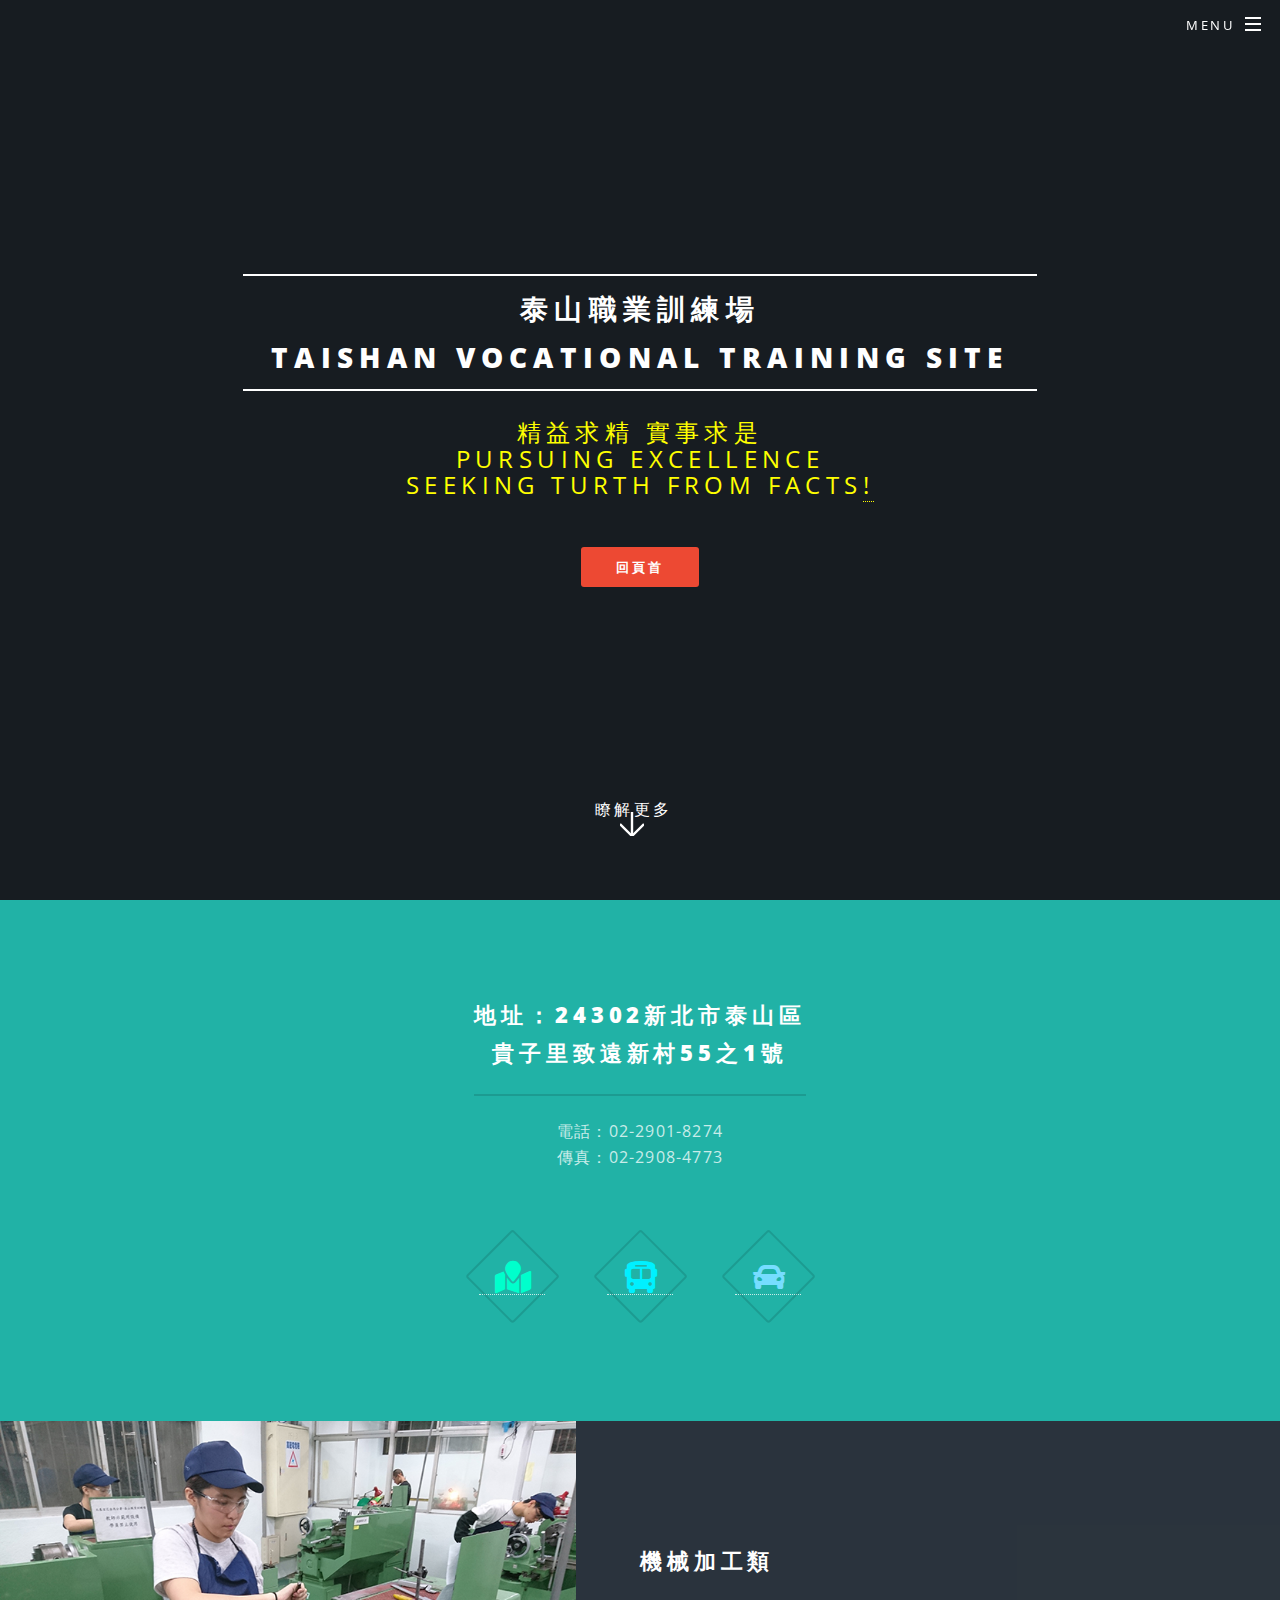
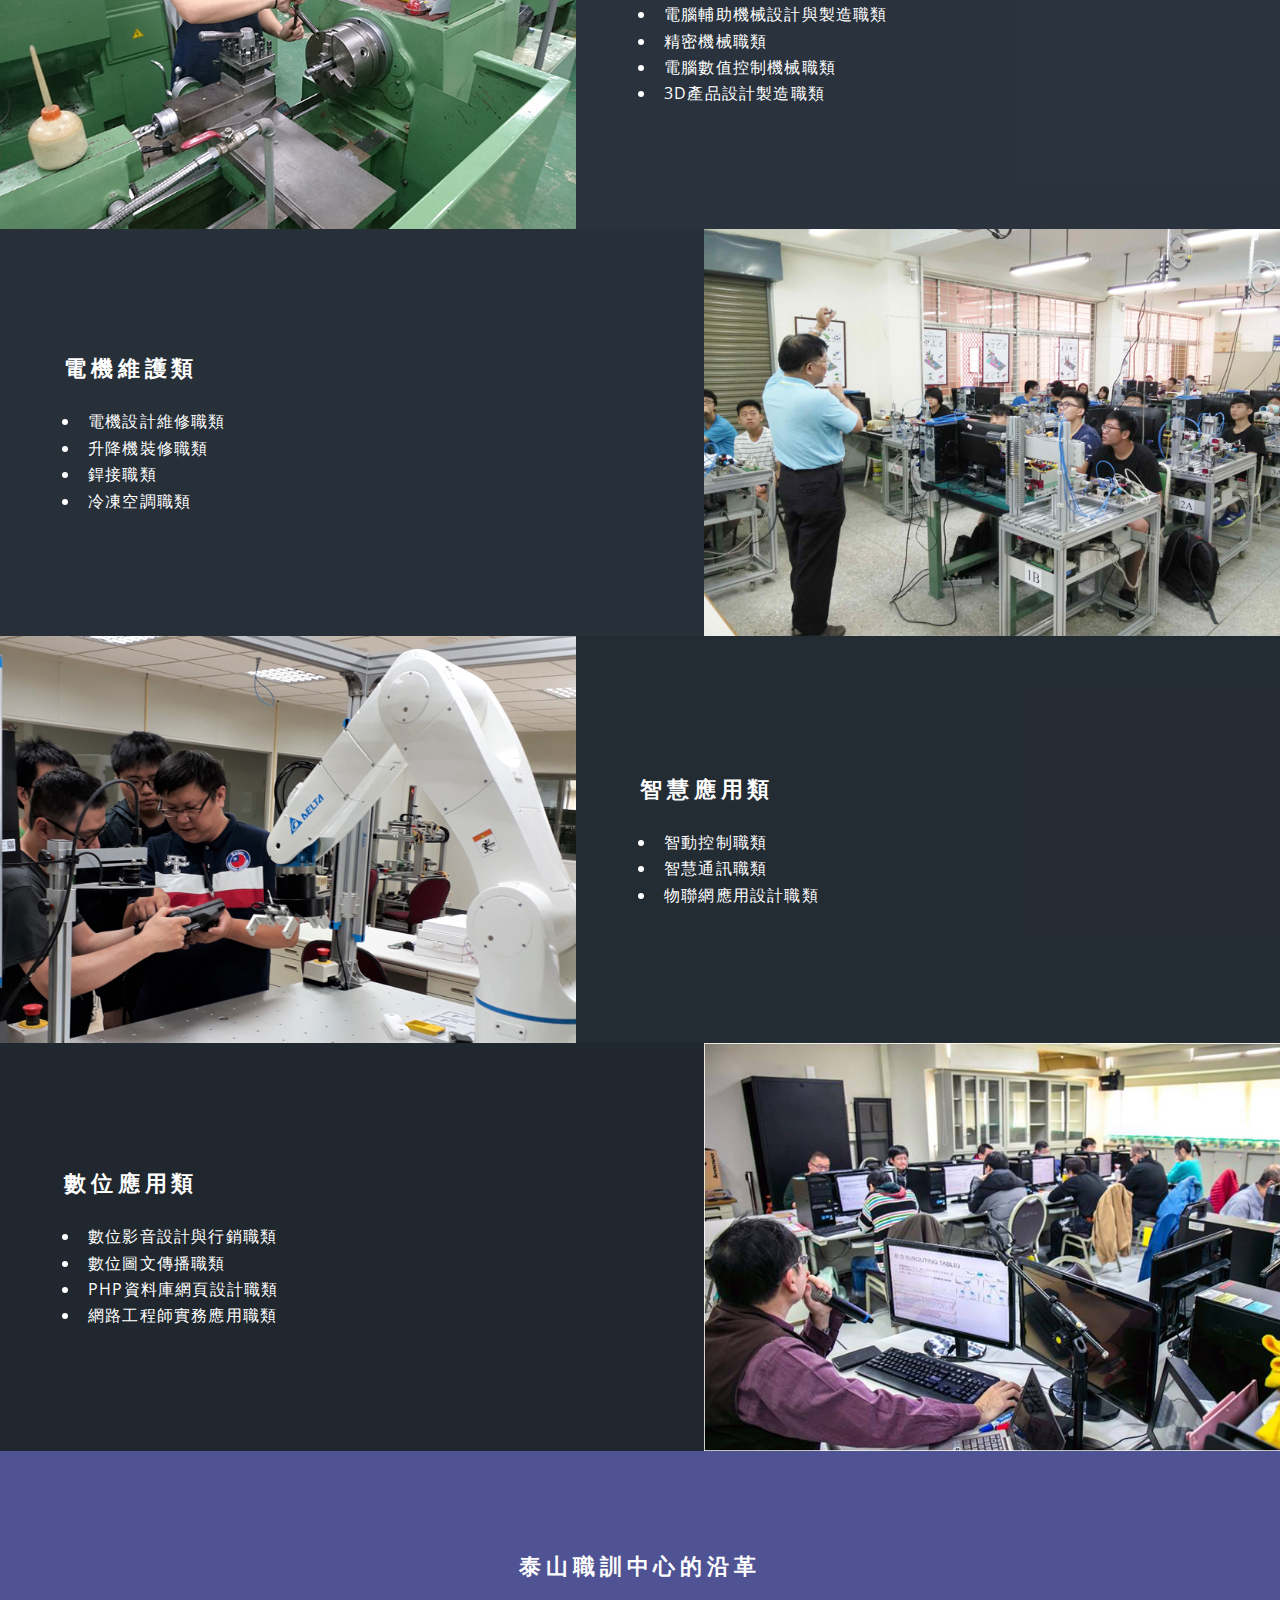
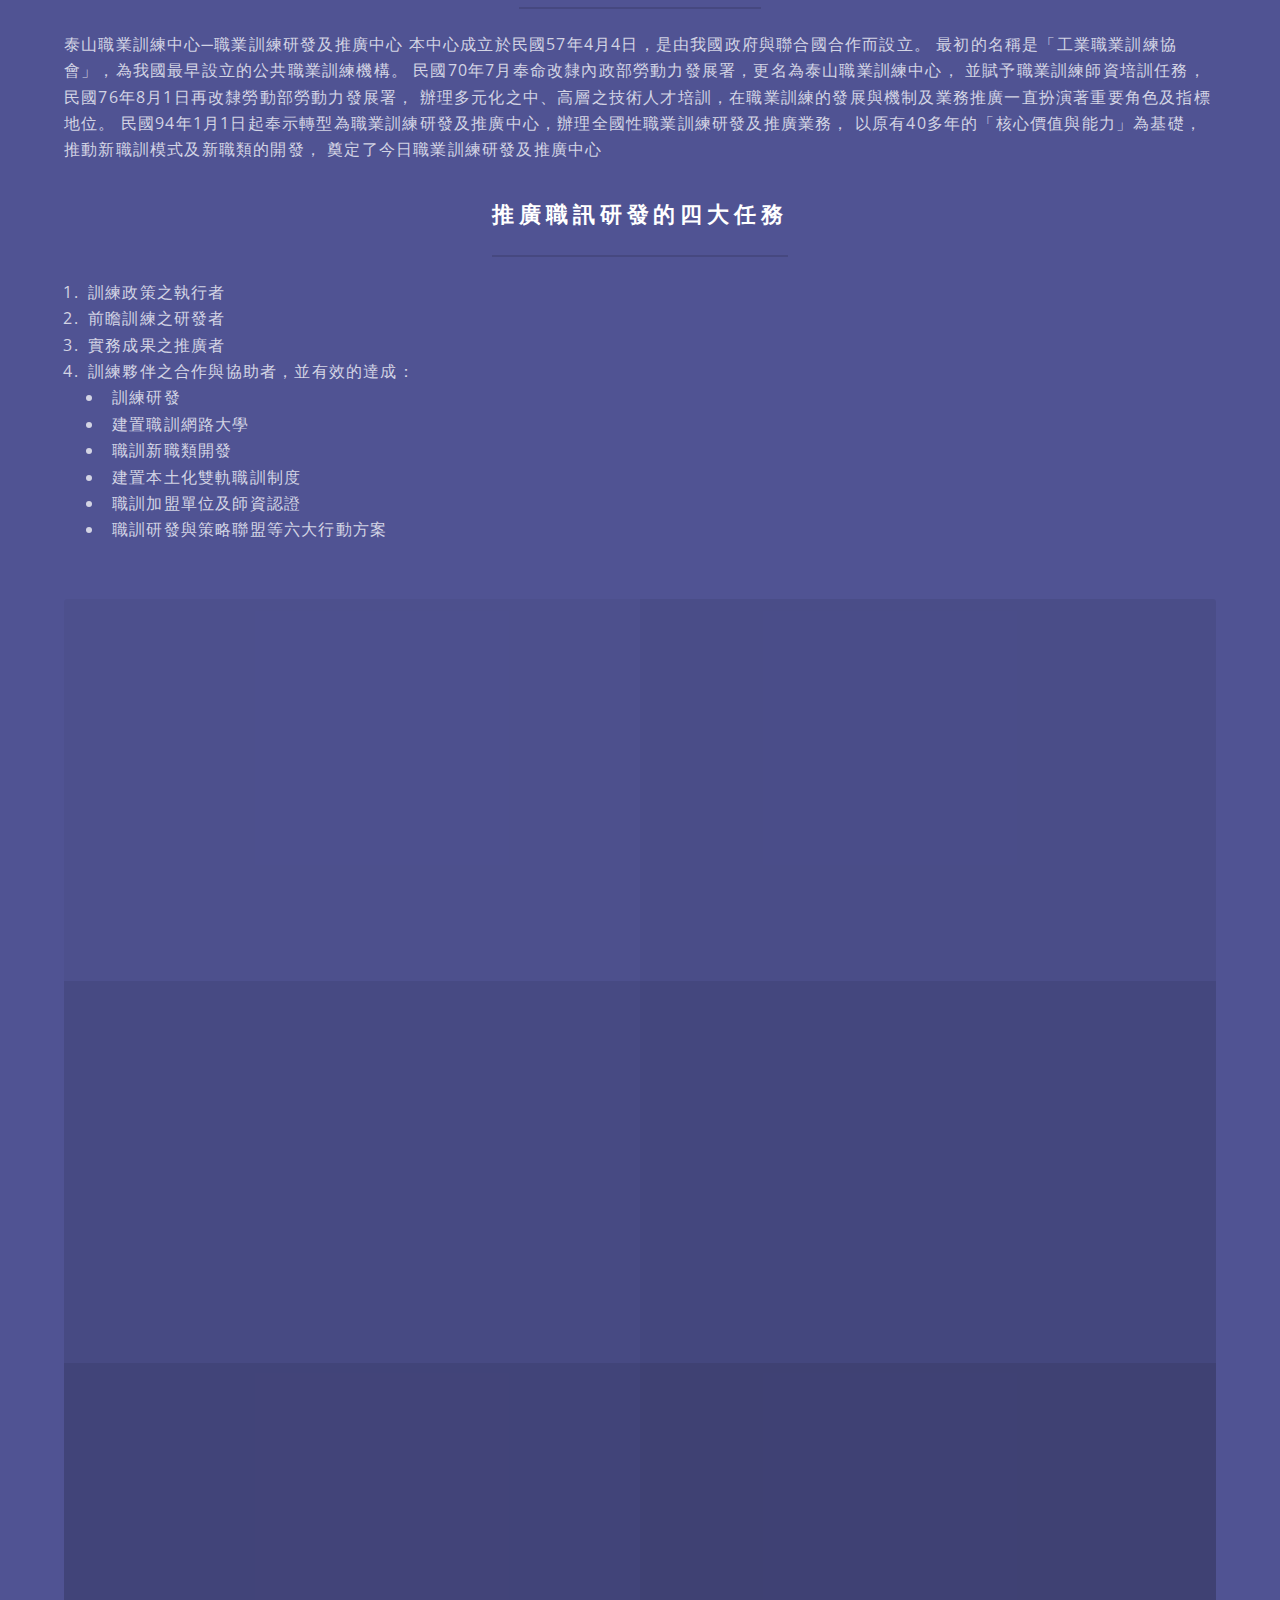
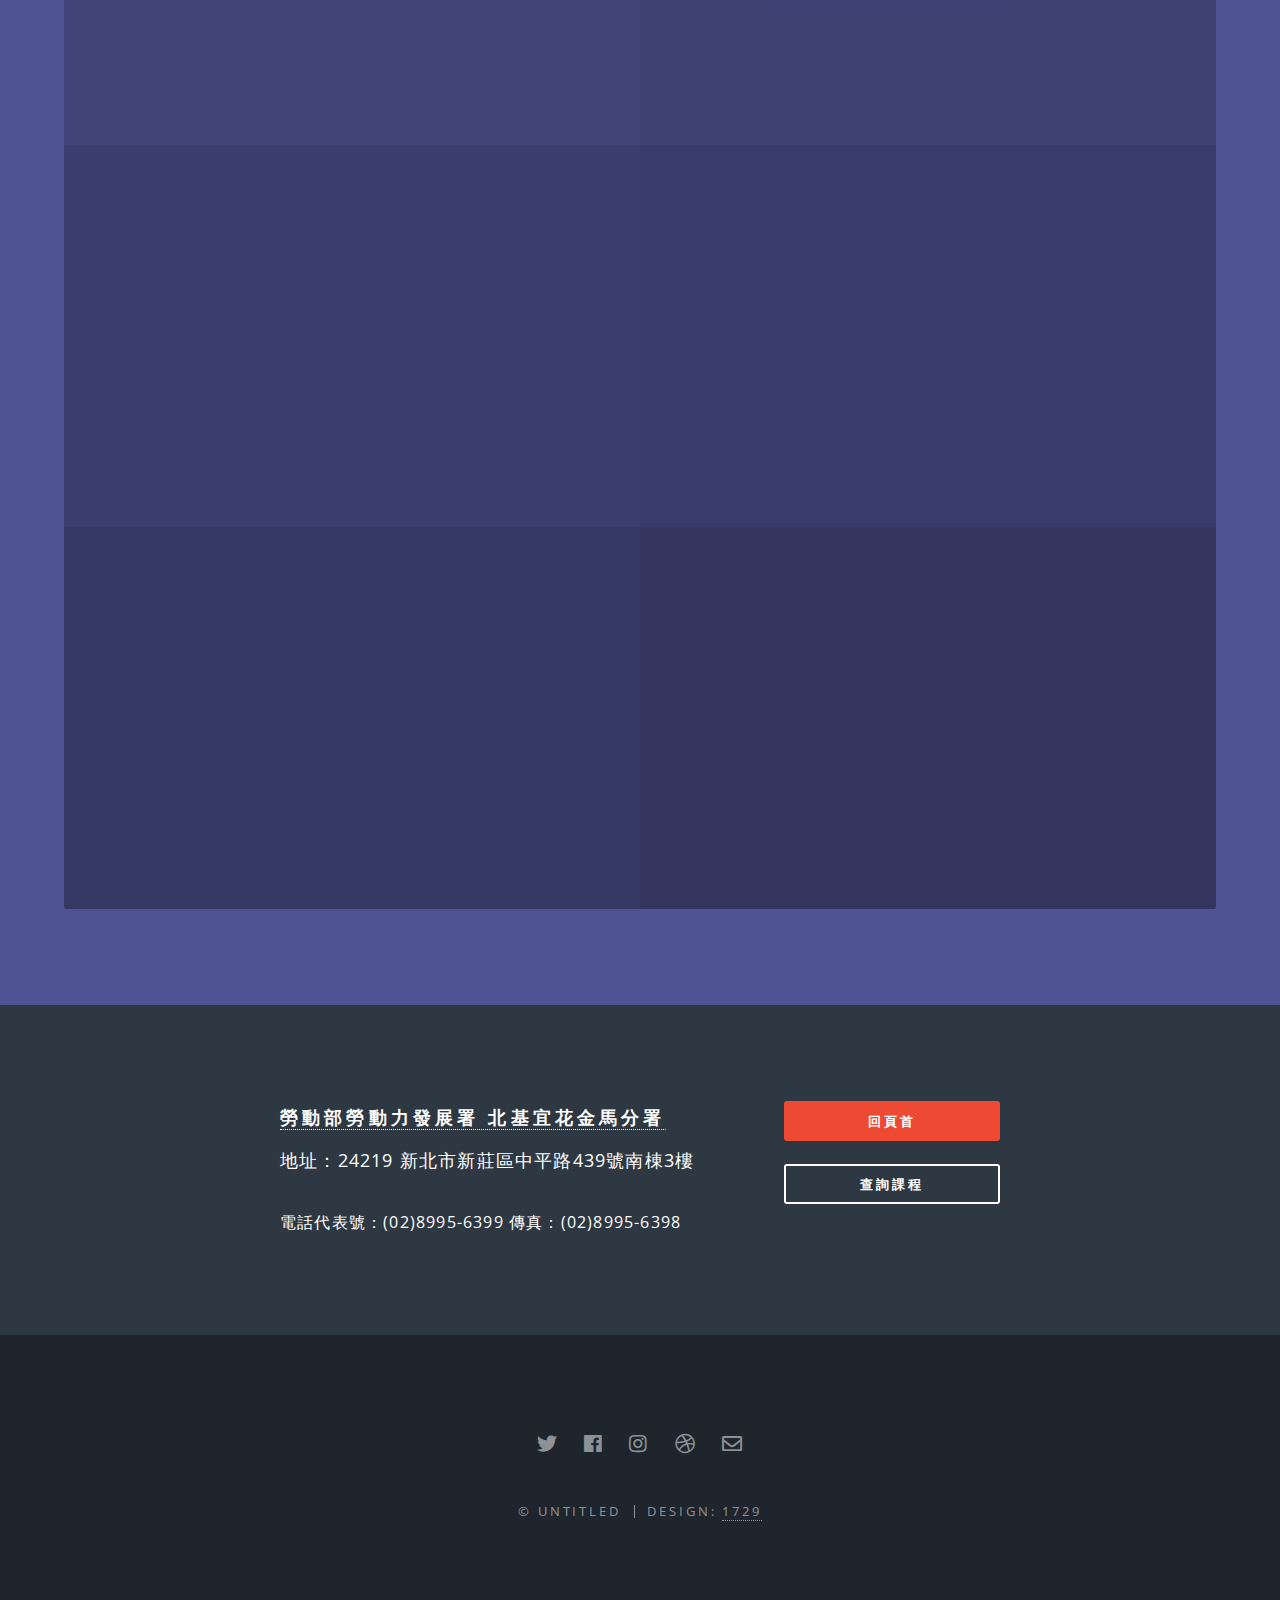
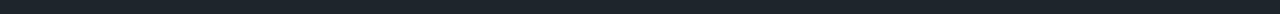
==== index.html @ 7c680f87 "Add files via upload" ====
<!DOCTYPE HTML>
<!--
	Spectral by HTML5 UP
	html5up.net | @ajlkn
	Free for personal and commercial use under the CCA 3.0 license (html5up.net/license)
-->
<html>
	<head>
		<title>1729泰山職訓中介紹網</title>
		<meta charset="utf-8" />
		<meta name="viewport" content="width=device-width, initial-scale=1, user-scalable=no" />
		<link rel="stylesheet" href="assets/css/main.css" />
		<link rel="stylesheet" href="assets/css/font-awesome.min.css">
		<link rel="icon" type="image/icon" href="./images/icon_vocational.ico">
		<noscript><link rel="stylesheet" href="assets/css/noscript.css" /></noscript>
	</head>
	<body class="landing is-preload">

		<!-- Page Wrapper -->
			<div id="page-wrapper">

				<!-- Header -->
					<header id="header" class="alt">
						<h1><a href="index.html">泰山職業訓練場</a></h1>
						<nav id="nav">
							<ul>
								<li class="special">
									<a href="#menu" class="menuToggle"><span>Menu</span></a>
									<div id="menu">
										<ul>
											<li><a href="index.html">Home</a></li>
											<li><a href="generic.html">Generic</a></li>
											<li><a href="elements.html">Elements</a></li>
											<li><a href="#">Sign Up</a></li>
											<li><a href="#">Log In</a></li>
										</ul>
									</div>
								</li>
							</ul>
						</nav>
					</header>

				<!-- Banner -->
					<section id="banner">
						<div class="inner">
							<h2>泰山職業訓練場 <br>Taishan Vocational Training Site</h2>
							<p class="banner-inner-p">精益求精 實事求是<br />
							PURSUING EXCELLENCE<br />
							SEEKING TURTH FROM FACTS<a href="https://www.taiwanjobs.gov.tw/internet/jobwanted/docDetail.aspx?uid=65&docid=748" target="_blank">!</a></p>
							<ul class="actions special">
								<li><a href="#" class="button primary">回頁首</a></li>
							</ul>
						</div>
						<a href="#one" class="more scrolly">瞭解更多</a>
					</section>

				<!-- One -->
					<section id="one" class="wrapper style1 special">
						<div class="inner">
							<header class="major">
								<h2>地址：24302新北市泰山區<br />
									貴子里致遠新村55之1號</h2>
								<p>電話：02-2901-8274<br />
									傳真：02-2908-4773</p>
							</header>
							<ul class="icons major">
								<li><a href="googlemap.html" target="_blank" title="Google Map"><span class="icon fas fa-map-marked major style1"><span class="label">map</span></span></a></li>
								<li><a href="public_transportation.html" title="搭乘大眾交通工具前往" target="self"><span class="icon fas fa-bus-alt major style2"><span class="label">pubtran</span></span></a></li>
								<li><a href="driving.html" title="開車前往" target="self"><span class="icon fas fa-car major style3"><span class="label">car</span></span></a></li>
							</ul>
						</div>
					</section>

				<!-- Two -->
					<section id="two" class="wrapper alt style2">
						<section class="spotlight">
							<div class="image"><img src="images/mechanic.jpg" alt="mechanic.jpg" title="機械加工" /></div><div class="content">
								<h2>機械加工類</h2>
								<ul>
									<li>電腦輔助機械設計與製造職類</li>
									<li>精密機械職類</li>
									<li>電腦數值控制機械職類</li>
									<li>3D產品設計製造職類</li>
								</ul>
							</div>
						</section>
						<section class="spotlight">
							<div class="image"><img src="images/electrician.jpg" alt="electrician.jpg" title="電機維護" /></div><div class="content">
								<h2>電機維護類</h2>
								<ul>
									<li>電機設計維修職類</li>
									<li>升降機裝修職類</li>
									<li>銲接職類</li>
									<li>冷凍空調職類</li>
								</ul>
							</div>
						</section>
						<section class="spotlight">
							<div class="image"><img src="images/smartctrl.jpg" alt="smartctrl.jpg" title="智慧應用" /></div><div class="content">
								<h2>智慧應用類</h2>
								<ul>
									<li>智動控制職類</li>
									<li>智慧通訊職類</li>
									<li>物聯網應用設計職類</li>
								</ul>
							</div>
						</section>
						<section class="spotlight">
							<div class="image"><img src="images/computer.jpg" alt="computer.jpg" title="數位應用" /></div><div class="content">
								<h2>數位應用類</h2>
								<ul>
									<li>數位影音設計與行銷職類</li>
									<li>數位圖文傳播職類</li>
									<li>PHP資料庫網頁設計職類</li>
									<li>網路工程師實務應用職類</li>
								</ul>
							</div>
						</section>
					</section>

				<!-- Three -->
					<section id="three" class="wrapper style3 special">
						<div class="inner">
							<header class="major" >
								<h2>泰山職訓中心的沿革</h2>
								<p style="text-align:left">泰山職業訓練中心─職業訓練研發及推廣中心
										本中心成立於民國57年4月4日，是由我國政府與聯合國合作而設立。
										最初的名稱是「工業職業訓練協會」，為我國最早設立的公共職業訓練機構。
										民國70年7月奉命改隸內政部勞動力發展署，更名為泰山職業訓練中心，
										並賦予職業訓練師資培訓任務，民國76年8月1日再改隸勞動部勞動力發展署，
										辦理多元化之中、高層之技術人才培訓，在職業訓練的發展與機制及業務推廣一直扮演著重要角色及指標地位。
										
										民國94年1月1日起奉示轉型為職業訓練研發及推廣中心，辦理全國性職業訓練研發及推廣業務，
										以原有40多年的「核心價值與能力」為基礎，推動新職訓模式及新職類的開發，
										奠定了今日職業訓練研發及推廣中心</p>
										<h2>推廣職訊研發的四大任務</h2>
											<ol style="text-align:left">
												<li>訓練政策之執行者</li>
												<li>前瞻訓練之研發者</li>
												<li>實務成果之推廣者</li>
												<li>訓練夥伴之合作與協助者，並有效的達成：
													<ul>
														<li>訓練研發</li>
														<li>建置職訓網路大學</li>
														<li>職訓新職類開發</li>
														<li>建置本土化雙軌職訓制度</li>
														<li>職訓加盟單位及師資認證</li>
														<li>職訓研發與策略聯盟等六大行動方案</li>
													</ul>
												</li>
											</ol>
												
							</header>

								<!-- <table>
									<tr>
										<td> -->
									<ul class="features">
									<li>

										<iframe src="https://www.youtube.com/embed/Aai9IZHkRJY">
										</iframe>

									</li>
										<!-- </td>
										<td> -->

									<li>
										<iframe src="https://www.youtube.com/embed/jJR3KrQOwvY">
										</iframe>	
										
									</li>									
										<!-- </td>
									</tr>
									<tr>
										<td> -->

									<li>
										<iframe src="https://www.youtube.com/embed/4JOoItb6rP0">
										</iframe>

									</li>
										<!-- </td>
										<td> -->

									<li>
										<iframe src="https://www.youtube.com/embed/BD8WkmTKiyU">
										</iframe>	
									
									</li>									
										<!-- </td>
									</tr>
									<tr>
										<td> -->

									<li>
										<iframe src="https://www.youtube.com/embed/joJWZptL0L8">
										</iframe>

									</li>
										<!-- </td>
										<td> -->

									<li>
										<iframe src="https://www.youtube.com/embed/evecQAmyK-I">
										</iframe>
										
									</li>										
										<!-- </td>
									</tr>	
									<tr>
										<td> -->

									<li>
										<iframe src="https://www.youtube.com/embed/TQ0Nu27DsB0">
										</iframe>

									</li>
										<!-- </td>
										<td> -->

									<li>
										<iframe src="https://www.youtube.com/embed/3if06ZEgUZ8">
										</iframe>
										
									</li>										
										<!-- </td>
									</tr>
									<tr>
										<td> -->

									<li>
										<iframe src="https://www.youtube.com/embed/YJl1FW72Jj8">
										</iframe>

									</li>
										<!-- </td>
										<td> -->

									<li>
										<iframe src="https://www.youtube.com/embed/DzN1czwBaK4">
										</iframe>	

									</li>
										<!-- </td>
									</tr>
								</table> -->
							</div>
					</section>

				<!-- CTA -->
					<section id="cta" class="wrapper style4">
						<div class="inner">
							<header>
								<h3><a href="https://tkyhkm.wda.gov.tw" target="_blank" title="北基宜花金馬分署">勞動部勞動力發展署 北基宜花金馬分署</a></h3>
								<p>地址：24219  新北市新莊區中平路439號南棟3樓</p> 
								<p>電話代表號：(02)8995-6399    傳真：(02)8995-6398</p>
							</header>
							<ul class="actions stacked">
								<li><a href="#" class="button fit primary">回頁首</a></li>
								<li><a href="https://www.taiwanjobs.gov.tw/Internet/index/CourseQuery_step.aspx" target="_blank" title="職訓課程查詢" class="button fit">查詢課程</a></li>
							</ul>
						</div>
					</section>

				<!-- Footer -->
					<footer id="footer">
						<ul class="icons">
							<li><a href="#" class="icon fab fa-twitter"><span class="label">Twitter</span></a></li>
							<li><a href="#" class="icon fab fa-facebook"><span class="label">Facebook</span></a></li>
							<li><a href="#" class="icon fab fa-instagram"><span class="label">Instagram</span></a></li>
							<li><a href="#" class="icon fab fa-dribbble"><span class="label">Dribbble</span></a></li>
							<li><a href="#" class="icon far fa-envelope" title="連絡我們"><span class="label">Email</span></a></li>
						</ul>
						<ul class="copyright">
							<li>&copy; Untitled</li><li>Design: <a href=#>1729</a></li>
						</ul>
					</footer>

			</div>

		<!-- Scripts -->
			<script src="assets/js/jquery.min.js"></script>
			<script src="assets/js/jquery.scrollex.min.js"></script>
			<script src="assets/js/jquery.scrolly.min.js"></script>
			<script src="assets/js/browser.min.js"></script>
			<script src="assets/js/breakpoints.min.js"></script>
			<script src="assets/js/util.js"></script>
			<script src="assets/js/main.js"></script>

	</body>
</html>
---- assets/css/main.css ----
@import url(font-awesome.min.css);
@import url("https://fonts.googleapis.com/css?family=Open+Sans:400,400italic,600,600italic,800,800italic");

/*
	Spectral by HTML5 UP
	html5up.net | @ajlkn
	Free for personal and commercial use under the CCA 3.0 license (html5up.net/license)
*/

html, body, div, span, applet, object,
iframe, h1, h2, h3, h4, h5, h6, p, blockquote,
pre, a, abbr, acronym, address, big, cite,
code, del, dfn, em, img, ins, kbd, q, s, samp,
small, strike, strong, sub, sup, tt, var, b,
u, i, center, dl, dt, dd, ol, ul, li, fieldset,
form, label, legend, table, caption, tbody,
tfoot, thead, tr, th, td, article, aside,
canvas, details, embed, figure, figcaption,
footer, header, hgroup, menu, nav, output, ruby,
section, summary, time, mark, audio, video {
	margin: 0;
	padding: 0;
	border: 0;
	font-size: 100%;
	font: inherit;
	vertical-align: baseline;}

article, aside, details, figcaption, figure,
footer, header, hgroup, menu, nav, section {
	display: block;}

body {
	line-height: 1;
}

ol, ul {
	list-style: none;
}

blockquote, q {
	quotes: none;
}

	blockquote:before, blockquote:after, q:before, q:after {
		content: '';
		content: none;
	}

table {
	border-collapse: collapse;
	border-spacing: 0;
}

body {
	-webkit-text-size-adjust: none;
}

mark {
	background-color: transparent;
	color: inherit;
}

input::-moz-focus-inner {
	border: 0;
	padding: 0;
}

input, select, textarea {
	-moz-appearance: none;
	-webkit-appearance: none;
	-ms-appearance: none;
	appearance: none;
}

/* Basic */

	@-ms-viewport {
		width: device-width;
	}

	html {
		box-sizing: border-box;
	}

	*, *:before, *:after {
		box-sizing: inherit;
	}

	body {
		background: #2e3842;
	}

		body.is-preload *, body.is-preload *:before, body.is-preload *:after {
			-moz-animation: none !important;
			-webkit-animation: none !important;
			-ms-animation: none !important;
			animation: none !important;
			-moz-transition: none !important;
			-webkit-transition: none !important;
			-ms-transition: none !important;
			transition: none !important;
		}

	body, input, select, textarea {
		color: #fff;
		font-family: "Open Sans", Helvetica, sans-serif, "microsoft jhenghei", "標楷體";
		font-size: 15pt;
		font-weight: 400;
		letter-spacing: 0.075em;
		line-height: 1.65em;
	}

		@media screen and (max-width: 1680px) {

			body, input, select, textarea {
				font-size: 13pt;
			}

		}

		@media screen and (max-width: 1280px) {

			body, input, select, textarea {
				font-size: 12pt;
			}

		}

		@media screen and (max-width: 736px) {

			body, input, select, textarea {
				font-size: 11pt;
				letter-spacing: 0.0375em;
			}

		}

	a {
		-moz-transition: color 0.2s ease, border-bottom-color 0.2s ease;
		-webkit-transition: color 0.2s ease, border-bottom-color 0.2s ease;
		-ms-transition: color 0.2s ease, border-bottom-color 0.2s ease;
		transition: color 0.2s ease, border-bottom-color 0.2s ease;
		border-bottom: dotted 1px;
		color: inherit;
		text-decoration: none;
	}

		a:hover {
			border-bottom-color: transparent;
		}

	strong, b {
		color: #fff;
		font-weight: 600;
	}

	em, i {
		font-style: italic;
	}

	p {
		margin: 0 0 2em 0;
	}

	h1, h2, h3, h4, h5, h6 {
		color: #fff;
		font-weight: 800;
		letter-spacing: 0.225em;
		line-height: 1em;
		margin: 0 0 1em 0;
		text-transform: uppercase;
	}

		h1 a, h2 a, h3 a, h4 a, h5 a, h6 a {
			color: inherit;
			text-decoration: none;
		}

	h2 {
		font-size: 1.35em;
		line-height: 1.75em;
	}

		@media screen and (max-width: 736px) {

			h2 {
				font-size: 1.1em;
				line-height: 1.65em;
			}

		}

	h3 {
		font-size: 1.15em;
		line-height: 1.75em;
	}

		@media screen and (max-width: 736px) {

			h3 {
				font-size: 1em;
				line-height: 1.65em;
			}

		}

	h4 {
		font-size: 1em;
		line-height: 1.5em;
	}

	h5 {
		font-size: 0.8em;
		line-height: 1.5em;
	}

	h6 {
		font-size: 0.7em;
		line-height: 1.5em;
	}

	sub {
		font-size: 0.8em;
		position: relative;
		top: 0.5em;
	}

	sup {
		font-size: 0.8em;
		position: relative;
		top: -0.5em;
	}

	hr {
		border: 0;
		border-bottom: solid 2px #fff;
		margin: 3em 0;
	}

		hr.major {
			margin: 4.5em 0;
		}

	blockquote {
		border-left: solid 4px #fff;
		font-style: italic;
		margin: 0 0 2em 0;
		padding: 0.5em 0 0.5em 2em;
	}

	code {
		background: rgba(144, 144, 144, 0.25);
		border-radius: 3px;
		font-family: "Courier New", monospace;
		font-size: 0.9em;
		letter-spacing: 0;
		margin: 0 0.25em;
		padding: 0.25em 0.65em;
	}

	pre {
		-webkit-overflow-scrolling: touch;
		font-family: "Courier New", monospace;
		font-size: 0.9em;
		margin: 0 0 2em 0;
	}

		pre code {
			display: block;
			line-height: 1.75em;
			padding: 1em 1.5em;
			overflow-x: auto;
		}

	.align-left {
		text-align: left;
	}

	.align-center {
		text-align: center;
	}

	.align-right {
		text-align: right;
	}

/* Row */

	.row {
		display: flex;
		flex-wrap: wrap;
		box-sizing: border-box;
		align-items: stretch;
	}

		.row > * {
			box-sizing: border-box;
		}

		.row.gtr-uniform > * > :last-child {
			margin-bottom: 0;
		}

		.row.aln-left {
			justify-content: flex-start;
		}

		.row.aln-center {
			justify-content: center;
		}

		.row.aln-right {
			justify-content: flex-end;
		}

		.row.aln-top {
			align-items: flex-start;
		}

		.row.aln-middle {
			align-items: center;
		}

		.row.aln-bottom {
			align-items: flex-end;
		}

		.row > .imp {
			order: -1;
		}

		.row > .col-1 {
			width: 8.3333333333%;
		}

		.row > .off-1 {
			margin-left: 8.3333333333%;
		}

		.row > .col-2 {
			width: 16.6666666667%;
		}

		.row > .off-2 {
			margin-left: 16.6666666667%;
		}

		.row > .col-3 {
			width: 25%;
		}

		.row > .off-3 {
			margin-left: 25%;
		}

		.row > .col-4 {
			width: 33.3333333333%;
		}

		.row > .off-4 {
			margin-left: 33.3333333333%;
		}

		.row > .col-5 {
			width: 41.6666666667%;
		}

		.row > .off-5 {
			margin-left: 41.6666666667%;
		}

		.row > .col-6 {
			width: 50%;
		}

		.row > .off-6 {
			margin-left: 50%;
		}

		.row > .col-7 {
			width: 58.3333333333%;
		}

		.row > .off-7 {
			margin-left: 58.3333333333%;
		}

		.row > .col-8 {
			width: 66.6666666667%;
		}

		.row > .off-8 {
			margin-left: 66.6666666667%;
		}

		.row > .col-9 {
			width: 75%;
		}

		.row > .off-9 {
			margin-left: 75%;
		}

		.row > .col-10 {
			width: 83.3333333333%;
		}

		.row > .off-10 {
			margin-left: 83.3333333333%;
		}

		.row > .col-11 {
			width: 91.6666666667%;
		}

		.row > .off-11 {
			margin-left: 91.6666666667%;
		}

		.row > .col-12 {
			width: 100%;
		}

		.row > .off-12 {
			margin-left: 100%;
		}

		.row.gtr-0 {
			margin-top: 0;
			margin-left: 0em;
		}

			.row.gtr-0 > * {
				padding: 0 0 0 0em;
			}

			.row.gtr-0.gtr-uniform {
				margin-top: 0em;
			}

				.row.gtr-0.gtr-uniform > * {
					padding-top: 0em;
				}

		.row.gtr-25 {
			margin-top: 0;
			margin-left: -0.375em;
		}

			.row.gtr-25 > * {
				padding: 0 0 0 0.375em;
			}

			.row.gtr-25.gtr-uniform {
				margin-top: -0.375em;
			}

				.row.gtr-25.gtr-uniform > * {
					padding-top: 0.375em;
				}

		.row.gtr-50 {
			margin-top: 0;
			margin-left: -0.75em;
		}

			.row.gtr-50 > * {
				padding: 0 0 0 0.75em;
			}

			.row.gtr-50.gtr-uniform {
				margin-top: -0.75em;
			}

				.row.gtr-50.gtr-uniform > * {
					padding-top: 0.75em;
				}

		.row {
			margin-top: 0;
			margin-left: -1.5em;
		}

			.row > * {
				padding: 0 0 0 1.5em;
			}

			.row.gtr-uniform {
				margin-top: -1.5em;
			}

				.row.gtr-uniform > * {
					padding-top: 1.5em;
				}

		.row.gtr-150 {
			margin-top: 0;
			margin-left: -2.25em;
		}

			.row.gtr-150 > * {
				padding: 0 0 0 2.25em;
			}

			.row.gtr-150.gtr-uniform {
				margin-top: -2.25em;
			}

				.row.gtr-150.gtr-uniform > * {
					padding-top: 2.25em;
				}

		.row.gtr-200 {
			margin-top: 0;
			margin-left: -3em;
		}

			.row.gtr-200 > * {
				padding: 0 0 0 3em;
			}

			.row.gtr-200.gtr-uniform {
				margin-top: -3em;
			}

				.row.gtr-200.gtr-uniform > * {
					padding-top: 3em;
				}

		@media screen and (max-width: 1680px) {

			.row {
				display: flex;
				flex-wrap: wrap;
				box-sizing: border-box;
				align-items: stretch;
			}

				.row > * {
					box-sizing: border-box;
				}

				.row.gtr-uniform > * > :last-child {
					margin-bottom: 0;
				}

				.row.aln-left {
					justify-content: flex-start;
				}

				.row.aln-center {
					justify-content: center;
				}

				.row.aln-right {
					justify-content: flex-end;
				}

				.row.aln-top {
					align-items: flex-start;
				}

				.row.aln-middle {
					align-items: center;
				}

				.row.aln-bottom {
					align-items: flex-end;
				}

				.row > .imp-xlarge {
					order: -1;
				}

				.row > .col-1-xlarge {
					width: 8.3333333333%;
				}

				.row > .off-1-xlarge {
					margin-left: 8.3333333333%;
				}

				.row > .col-2-xlarge {
					width: 16.6666666667%;
				}

				.row > .off-2-xlarge {
					margin-left: 16.6666666667%;
				}

				.row > .col-3-xlarge {
					width: 25%;
				}

				.row > .off-3-xlarge {
					margin-left: 25%;
				}

				.row > .col-4-xlarge {
					width: 33.3333333333%;
				}

				.row > .off-4-xlarge {
					margin-left: 33.3333333333%;
				}

				.row > .col-5-xlarge {
					width: 41.6666666667%;
				}

				.row > .off-5-xlarge {
					margin-left: 41.6666666667%;
				}

				.row > .col-6-xlarge {
					width: 50%;
				}

				.row > .off-6-xlarge {
					margin-left: 50%;
				}

				.row > .col-7-xlarge {
					width: 58.3333333333%;
				}

				.row > .off-7-xlarge {
					margin-left: 58.3333333333%;
				}

				.row > .col-8-xlarge {
					width: 66.6666666667%;
				}

				.row > .off-8-xlarge {
					margin-left: 66.6666666667%;
				}

				.row > .col-9-xlarge {
					width: 75%;
				}

				.row > .off-9-xlarge {
					margin-left: 75%;
				}

				.row > .col-10-xlarge {
					width: 83.3333333333%;
				}

				.row > .off-10-xlarge {
					margin-left: 83.3333333333%;
				}

				.row > .col-11-xlarge {
					width: 91.6666666667%;
				}

				.row > .off-11-xlarge {
					margin-left: 91.6666666667%;
				}

				.row > .col-12-xlarge {
					width: 100%;
				}

				.row > .off-12-xlarge {
					margin-left: 100%;
				}

				.row.gtr-0 {
					margin-top: 0;
					margin-left: 0em;
				}

					.row.gtr-0 > * {
						padding: 0 0 0 0em;
					}

					.row.gtr-0.gtr-uniform {
						margin-top: 0em;
					}

						.row.gtr-0.gtr-uniform > * {
							padding-top: 0em;
						}

				.row.gtr-25 {
					margin-top: 0;
					margin-left: -0.375em;
				}

					.row.gtr-25 > * {
						padding: 0 0 0 0.375em;
					}

					.row.gtr-25.gtr-uniform {
						margin-top: -0.375em;
					}

						.row.gtr-25.gtr-uniform > * {
							padding-top: 0.375em;
						}

				.row.gtr-50 {
					margin-top: 0;
					margin-left: -0.75em;
				}

					.row.gtr-50 > * {
						padding: 0 0 0 0.75em;
					}

					.row.gtr-50.gtr-uniform {
						margin-top: -0.75em;
					}

						.row.gtr-50.gtr-uniform > * {
							padding-top: 0.75em;
						}

				.row {
					margin-top: 0;
					margin-left: -1.5em;
				}

					.row > * {
						padding: 0 0 0 1.5em;
					}

					.row.gtr-uniform {
						margin-top: -1.5em;
					}

						.row.gtr-uniform > * {
							padding-top: 1.5em;
						}

				.row.gtr-150 {
					margin-top: 0;
					margin-left: -2.25em;
				}

					.row.gtr-150 > * {
						padding: 0 0 0 2.25em;
					}

					.row.gtr-150.gtr-uniform {
						margin-top: -2.25em;
					}

						.row.gtr-150.gtr-uniform > * {
							padding-top: 2.25em;
						}

				.row.gtr-200 {
					margin-top: 0;
					margin-left: -3em;
				}

					.row.gtr-200 > * {
						padding: 0 0 0 3em;
					}

					.row.gtr-200.gtr-uniform {
						margin-top: -3em;
					}

						.row.gtr-200.gtr-uniform > * {
							padding-top: 3em;
						}

		}

		@media screen and (max-width: 1280px) {

			.row {
				display: flex;
				flex-wrap: wrap;
				box-sizing: border-box;
				align-items: stretch;
			}

				.row > * {
					box-sizing: border-box;
				}

				.row.gtr-uniform > * > :last-child {
					margin-bottom: 0;
				}

				.row.aln-left {
					justify-content: flex-start;
				}

				.row.aln-center {
					justify-content: center;
				}

				.row.aln-right {
					justify-content: flex-end;
				}

				.row.aln-top {
					align-items: flex-start;
				}

				.row.aln-middle {
					align-items: center;
				}

				.row.aln-bottom {
					align-items: flex-end;
				}

				.row > .imp-large {
					order: -1;
				}

				.row > .col-1-large {
					width: 8.3333333333%;
				}

				.row > .off-1-large {
					margin-left: 8.3333333333%;
				}

				.row > .col-2-large {
					width: 16.6666666667%;
				}

				.row > .off-2-large {
					margin-left: 16.6666666667%;
				}

				.row > .col-3-large {
					width: 25%;
				}

				.row > .off-3-large {
					margin-left: 25%;
				}

				.row > .col-4-large {
					width: 33.3333333333%;
				}

				.row > .off-4-large {
					margin-left: 33.3333333333%;
				}

				.row > .col-5-large {
					width: 41.6666666667%;
				}

				.row > .off-5-large {
					margin-left: 41.6666666667%;
				}

				.row > .col-6-large {
					width: 50%;
				}

				.row > .off-6-large {
					margin-left: 50%;
				}

				.row > .col-7-large {
					width: 58.3333333333%;
				}

				.row > .off-7-large {
					margin-left: 58.3333333333%;
				}

				.row > .col-8-large {
					width: 66.6666666667%;
				}

				.row > .off-8-large {
					margin-left: 66.6666666667%;
				}

				.row > .col-9-large {
					width: 75%;
				}

				.row > .off-9-large {
					margin-left: 75%;
				}

				.row > .col-10-large {
					width: 83.3333333333%;
				}

				.row > .off-10-large {
					margin-left: 83.3333333333%;
				}

				.row > .col-11-large {
					width: 91.6666666667%;
				}

				.row > .off-11-large {
					margin-left: 91.6666666667%;
				}

				.row > .col-12-large {
					width: 100%;
				}

				.row > .off-12-large {
					margin-left: 100%;
				}

				.row.gtr-0 {
					margin-top: 0;
					margin-left: 0em;
				}

					.row.gtr-0 > * {
						padding: 0 0 0 0em;
					}

					.row.gtr-0.gtr-uniform {
						margin-top: 0em;
					}

						.row.gtr-0.gtr-uniform > * {
							padding-top: 0em;
						}

				.row.gtr-25 {
					margin-top: 0;
					margin-left: -0.375em;
				}

					.row.gtr-25 > * {
						padding: 0 0 0 0.375em;
					}

					.row.gtr-25.gtr-uniform {
						margin-top: -0.375em;
					}

						.row.gtr-25.gtr-uniform > * {
							padding-top: 0.375em;
						}

				.row.gtr-50 {
					margin-top: 0;
					margin-left: -0.75em;
				}

					.row.gtr-50 > * {
						padding: 0 0 0 0.75em;
					}

					.row.gtr-50.gtr-uniform {
						margin-top: -0.75em;
					}

						.row.gtr-50.gtr-uniform > * {
							padding-top: 0.75em;
						}

				.row {
					margin-top: 0;
					margin-left: -1.5em;
				}

					.row > * {
						padding: 0 0 0 1.5em;
					}

					.row.gtr-uniform {
						margin-top: -1.5em;
					}

						.row.gtr-uniform > * {
							padding-top: 1.5em;
						}

				.row.gtr-150 {
					margin-top: 0;
					margin-left: -2.25em;
				}

					.row.gtr-150 > * {
						padding: 0 0 0 2.25em;
					}

					.row.gtr-150.gtr-uniform {
						margin-top: -2.25em;
					}

						.row.gtr-150.gtr-uniform > * {
							padding-top: 2.25em;
						}

				.row.gtr-200 {
					margin-top: 0;
					margin-left: -3em;
				}

					.row.gtr-200 > * {
						padding: 0 0 0 3em;
					}

					.row.gtr-200.gtr-uniform {
						margin-top: -3em;
					}

						.row.gtr-200.gtr-uniform > * {
							padding-top: 3em;
						}

		}

		@media screen and (max-width: 980px) {

			.row {
				display: flex;
				flex-wrap: wrap;
				box-sizing: border-box;
				align-items: stretch;
			}

				.row > * {
					box-sizing: border-box;
				}

				.row.gtr-uniform > * > :last-child {
					margin-bottom: 0;
				}

				.row.aln-left {
					justify-content: flex-start;
				}

				.row.aln-center {
					justify-content: center;
				}

				.row.aln-right {
					justify-content: flex-end;
				}

				.row.aln-top {
					align-items: flex-start;
				}

				.row.aln-middle {
					align-items: center;
				}

				.row.aln-bottom {
					align-items: flex-end;
				}

				.row > .imp-medium {
					order: -1;
				}

				.row > .col-1-medium {
					width: 8.3333333333%;
				}

				.row > .off-1-medium {
					margin-left: 8.3333333333%;
				}

				.row > .col-2-medium {
					width: 16.6666666667%;
				}

				.row > .off-2-medium {
					margin-left: 16.6666666667%;
				}

				.row > .col-3-medium {
					width: 25%;
				}

				.row > .off-3-medium {
					margin-left: 25%;
				}

				.row > .col-4-medium {
					width: 33.3333333333%;
				}

				.row > .off-4-medium {
					margin-left: 33.3333333333%;
				}

				.row > .col-5-medium {
					width: 41.6666666667%;
				}

				.row > .off-5-medium {
					margin-left: 41.6666666667%;
				}

				.row > .col-6-medium {
					width: 50%;
				}

				.row > .off-6-medium {
					margin-left: 50%;
				}

				.row > .col-7-medium {
					width: 58.3333333333%;
				}

				.row > .off-7-medium {
					margin-left: 58.3333333333%;
				}

				.row > .col-8-medium {
					width: 66.6666666667%;
				}

				.row > .off-8-medium {
					margin-left: 66.6666666667%;
				}

				.row > .col-9-medium {
					width: 75%;
				}

				.row > .off-9-medium {
					margin-left: 75%;
				}

				.row > .col-10-medium {
					width: 83.3333333333%;
				}

				.row > .off-10-medium {
					margin-left: 83.3333333333%;
				}

				.row > .col-11-medium {
					width: 91.6666666667%;
				}

				.row > .off-11-medium {
					margin-left: 91.6666666667%;
				}

				.row > .col-12-medium {
					width: 100%;
				}

				.row > .off-12-medium {
					margin-left: 100%;
				}

				.row.gtr-0 {
					margin-top: 0;
					margin-left: 0em;
				}

					.row.gtr-0 > * {
						padding: 0 0 0 0em;
					}

					.row.gtr-0.gtr-uniform {
						margin-top: 0em;
					}

						.row.gtr-0.gtr-uniform > * {
							padding-top: 0em;
						}

				.row.gtr-25 {
					margin-top: 0;
					margin-left: -0.375em;
				}

					.row.gtr-25 > * {
						padding: 0 0 0 0.375em;
					}

					.row.gtr-25.gtr-uniform {
						margin-top: -0.375em;
					}

						.row.gtr-25.gtr-uniform > * {
							padding-top: 0.375em;
						}

				.row.gtr-50 {
					margin-top: 0;
					margin-left: -0.75em;
				}

					.row.gtr-50 > * {
						padding: 0 0 0 0.75em;
					}

					.row.gtr-50.gtr-uniform {
						margin-top: -0.75em;
					}

						.row.gtr-50.gtr-uniform > * {
							padding-top: 0.75em;
						}

				.row {
					margin-top: 0;
					margin-left: -1.5em;
				}

					.row > * {
						padding: 0 0 0 1.5em;
					}

					.row.gtr-uniform {
						margin-top: -1.5em;
					}

						.row.gtr-uniform > * {
							padding-top: 1.5em;
						}

				.row.gtr-150 {
					margin-top: 0;
					margin-left: -2.25em;
				}

					.row.gtr-150 > * {
						padding: 0 0 0 2.25em;
					}

					.row.gtr-150.gtr-uniform {
						margin-top: -2.25em;
					}

						.row.gtr-150.gtr-uniform > * {
							padding-top: 2.25em;
						}

				.row.gtr-200 {
					margin-top: 0;
					margin-left: -3em;
				}

					.row.gtr-200 > * {
						padding: 0 0 0 3em;
					}

					.row.gtr-200.gtr-uniform {
						margin-top: -3em;
					}

						.row.gtr-200.gtr-uniform > * {
							padding-top: 3em;
						}

		}

		@media screen and (max-width: 736px) {

			.row {
				display: flex;
				flex-wrap: wrap;
				box-sizing: border-box;
				align-items: stretch;
			}

				.row > * {
					box-sizing: border-box;
				}

				.row.gtr-uniform > * > :last-child {
					margin-bottom: 0;
				}

				.row.aln-left {
					justify-content: flex-start;
				}

				.row.aln-center {
					justify-content: center;
				}

				.row.aln-right {
					justify-content: flex-end;
				}

				.row.aln-top {
					align-items: flex-start;
				}

				.row.aln-middle {
					align-items: center;
				}

				.row.aln-bottom {
					align-items: flex-end;
				}

				.row > .imp-small {
					order: -1;
				}

				.row > .col-1-small {
					width: 8.3333333333%;
				}

				.row > .off-1-small {
					margin-left: 8.3333333333%;
				}

				.row > .col-2-small {
					width: 16.6666666667%;
				}

				.row > .off-2-small {
					margin-left: 16.6666666667%;
				}

				.row > .col-3-small {
					width: 25%;
				}

				.row > .off-3-small {
					margin-left: 25%;
				}

				.row > .col-4-small {
					width: 33.3333333333%;
				}

				.row > .off-4-small {
					margin-left: 33.3333333333%;
				}

				.row > .col-5-small {
					width: 41.6666666667%;
				}

				.row > .off-5-small {
					margin-left: 41.6666666667%;
				}

				.row > .col-6-small {
					width: 50%;
				}

				.row > .off-6-small {
					margin-left: 50%;
				}

				.row > .col-7-small {
					width: 58.3333333333%;
				}

				.row > .off-7-small {
					margin-left: 58.3333333333%;
				}

				.row > .col-8-small {
					width: 66.6666666667%;
				}

				.row > .off-8-small {
					margin-left: 66.6666666667%;
				}

				.row > .col-9-small {
					width: 75%;
				}

				.row > .off-9-small {
					margin-left: 75%;
				}

				.row > .col-10-small {
					width: 83.3333333333%;
				}

				.row > .off-10-small {
					margin-left: 83.3333333333%;
				}

				.row > .col-11-small {
					width: 91.6666666667%;
				}

				.row > .off-11-small {
					margin-left: 91.6666666667%;
				}

				.row > .col-12-small {
					width: 100%;
				}

				.row > .off-12-small {
					margin-left: 100%;
				}

				.row.gtr-0 {
					margin-top: 0;
					margin-left: 0em;
				}

					.row.gtr-0 > * {
						padding: 0 0 0 0em;
					}

					.row.gtr-0.gtr-uniform {
						margin-top: 0em;
					}

						.row.gtr-0.gtr-uniform > * {
							padding-top: 0em;
						}

				.row.gtr-25 {
					margin-top: 0;
					margin-left: -0.375em;
				}

					.row.gtr-25 > * {
						padding: 0 0 0 0.375em;
					}

					.row.gtr-25.gtr-uniform {
						margin-top: -0.375em;
					}

						.row.gtr-25.gtr-uniform > * {
							padding-top: 0.375em;
						}

				.row.gtr-50 {
					margin-top: 0;
					margin-left: -0.75em;
				}

					.row.gtr-50 > * {
						padding: 0 0 0 0.75em;
					}

					.row.gtr-50.gtr-uniform {
						margin-top: -0.75em;
					}

						.row.gtr-50.gtr-uniform > * {
							padding-top: 0.75em;
						}

				.row {
					margin-top: 0;
					margin-left: -1.5em;
				}

					.row > * {
						padding: 0 0 0 1.5em;
					}

					.row.gtr-uniform {
						margin-top: -1.5em;
					}

						.row.gtr-uniform > * {
							padding-top: 1.5em;
						}

				.row.gtr-150 {
					margin-top: 0;
					margin-left: -2.25em;
				}

					.row.gtr-150 > * {
						padding: 0 0 0 2.25em;
					}

					.row.gtr-150.gtr-uniform {
						margin-top: -2.25em;
					}

						.row.gtr-150.gtr-uniform > * {
							padding-top: 2.25em;
						}

				.row.gtr-200 {
					margin-top: 0;
					margin-left: -3em;
				}

					.row.gtr-200 > * {
						padding: 0 0 0 3em;
					}

					.row.gtr-200.gtr-uniform {
						margin-top: -3em;
					}

						.row.gtr-200.gtr-uniform > * {
							padding-top: 3em;
						}

		}

		@media screen and (max-width: 480px) {

			.row {
				display: flex;
				flex-wrap: wrap;
				box-sizing: border-box;
				align-items: stretch;
			}

				.row > * {
					box-sizing: border-box;
				}

				.row.gtr-uniform > * > :last-child {
					margin-bottom: 0;
				}

				.row.aln-left {
					justify-content: flex-start;
				}

				.row.aln-center {
					justify-content: center;
				}

				.row.aln-right {
					justify-content: flex-end;
				}

				.row.aln-top {
					align-items: flex-start;
				}

				.row.aln-middle {
					align-items: center;
				}

				.row.aln-bottom {
					align-items: flex-end;
				}

				.row > .imp-xsmall {
					order: -1;
				}

				.row > .col-1-xsmall {
					width: 8.3333333333%;
				}

				.row > .off-1-xsmall {
					margin-left: 8.3333333333%;
				}

				.row > .col-2-xsmall {
					width: 16.6666666667%;
				}

				.row > .off-2-xsmall {
					margin-left: 16.6666666667%;
				}

				.row > .col-3-xsmall {
					width: 25%;
				}

				.row > .off-3-xsmall {
					margin-left: 25%;
				}

				.row > .col-4-xsmall {
					width: 33.3333333333%;
				}

				.row > .off-4-xsmall {
					margin-left: 33.3333333333%;
				}

				.row > .col-5-xsmall {
					width: 41.6666666667%;
				}

				.row > .off-5-xsmall {
					margin-left: 41.6666666667%;
				}

				.row > .col-6-xsmall {
					width: 50%;
				}

				.row > .off-6-xsmall {
					margin-left: 50%;
				}

				.row > .col-7-xsmall {
					width: 58.3333333333%;
				}

				.row > .off-7-xsmall {
					margin-left: 58.3333333333%;
				}

				.row > .col-8-xsmall {
					width: 66.6666666667%;
				}

				.row > .off-8-xsmall {
					margin-left: 66.6666666667%;
				}

				.row > .col-9-xsmall {
					width: 75%;
				}

				.row > .off-9-xsmall {
					margin-left: 75%;
				}

				.row > .col-10-xsmall {
					width: 83.3333333333%;
				}

				.row > .off-10-xsmall {
					margin-left: 83.3333333333%;
				}

				.row > .col-11-xsmall {
					width: 91.6666666667%;
				}

				.row > .off-11-xsmall {
					margin-left: 91.6666666667%;
				}

				.row > .col-12-xsmall {
					width: 100%;
				}

				.row > .off-12-xsmall {
					margin-left: 100%;
				}

				.row.gtr-0 {
					margin-top: 0;
					margin-left: 0em;
				}

					.row.gtr-0 > * {
						padding: 0 0 0 0em;
					}

					.row.gtr-0.gtr-uniform {
						margin-top: 0em;
					}

						.row.gtr-0.gtr-uniform > * {
							padding-top: 0em;
						}

				.row.gtr-25 {
					margin-top: 0;
					margin-left: -0.375em;
				}

					.row.gtr-25 > * {
						padding: 0 0 0 0.375em;
					}

					.row.gtr-25.gtr-uniform {
						margin-top: -0.375em;
					}

						.row.gtr-25.gtr-uniform > * {
							padding-top: 0.375em;
						}

				.row.gtr-50 {
					margin-top: 0;
					margin-left: -0.75em;
				}

					.row.gtr-50 > * {
						padding: 0 0 0 0.75em;
					}

					.row.gtr-50.gtr-uniform {
						margin-top: -0.75em;
					}

						.row.gtr-50.gtr-uniform > * {
							padding-top: 0.75em;
						}

				.row {
					margin-top: 0;
					margin-left: -1.5em;
				}

					.row > * {
						padding: 0 0 0 1.5em;
					}

					.row.gtr-uniform {
						margin-top: -1.5em;
					}

						.row.gtr-uniform > * {
							padding-top: 1.5em;
						}

				.row.gtr-150 {
					margin-top: 0;
					margin-left: -2.25em;
				}

					.row.gtr-150 > * {
						padding: 0 0 0 2.25em;
					}

					.row.gtr-150.gtr-uniform {
						margin-top: -2.25em;
					}

						.row.gtr-150.gtr-uniform > * {
							padding-top: 2.25em;
						}

				.row.gtr-200 {
					margin-top: 0;
					margin-left: -3em;
				}

					.row.gtr-200 > * {
						padding: 0 0 0 3em;
					}

					.row.gtr-200.gtr-uniform {
						margin-top: -3em;
					}

						.row.gtr-200.gtr-uniform > * {
							padding-top: 3em;
						}

		}

/* Section/Article */

	section.special, article.special {
		text-align: center;
	}

	header p {
		color: rgba(255, 255, 255, 0.5);
		position: relative;
		top: -0.25em;
	}

	header h3 + p {
		font-size: 1.1em;
	}

	header h4 + p,
	header h5 + p,
	header h6 + p {
		font-size: 0.9em;
	}

	header.major {
		margin: 0 0 3.5em 0;
	}

		header.major h2, header.major h3, header.major h4, header.major h5, header.major h6 {
			border-bottom: solid 2px #fff;
			display: inline-block;
			padding-bottom: 1em;
			position: relative;
		}

			header.major h2:after, header.major h3:after, header.major h4:after, header.major h5:after, header.major h6:after {
				content: '';
				display: block;
				height: 1px;
			}

		header.major p {
			color: #fff;
			top: 0;
		}

		@media screen and (max-width: 736px) {

			header.major {
				margin: 0 0 2em 0;
			}

		}

	@media screen and (max-width: 980px) {

		header br {
			display: none;
		}

	}

/* Form */

	form {
		margin: 0 0 2em 0;
	}

	label {
		color: #fff;
		display: block;
		font-size: 0.9em;
		font-weight: 600;
		margin: 0 0 1em 0;
	}

	input[type="text"],
	input[type="password"],
	input[type="email"],
	select,
	textarea {
		-moz-appearance: none;
		-webkit-appearance: none;
		-ms-appearance: none;
		appearance: none;
		background-color: rgba(144, 144, 144, 0.25);
		border-radius: 3px;
		border: none;
		color: inherit;
		display: block;
		outline: 0;
		padding: 0 1em;
		text-decoration: none;
		width: 100%;
	}

		input[type="text"]:invalid,
		input[type="password"]:invalid,
		input[type="email"]:invalid,
		select:invalid,
		textarea:invalid {
			box-shadow: none;
		}

		input[type="text"]:focus,
		input[type="password"]:focus,
		input[type="email"]:focus,
		select:focus,
		textarea:focus {
			box-shadow: 0 0 0 2px #21b2a6;
		}

	select {
		background-size: 1.25em;
		background-repeat: no-repeat;
		background-position: calc(100% - 1em) center;
		height: 2.75em;
		padding-right: 2.75em;
		text-overflow: ellipsis;
	}

		select:focus::-ms-value {
			background-color: transparent;
		}

		select::-ms-expand {
			display: none;
		}

	input[type="text"],
	input[type="password"],
	input[type="email"],
	select {
		height: 2.75em;
	}

	textarea {
		padding: 0.75em 1em;
	}

	input[type="checkbox"],
	input[type="radio"] {
		-moz-appearance: none;
		-webkit-appearance: none;
		-ms-appearance: none;
		appearance: none;
		display: block;
		float: left;
		margin-right: -2em;
		opacity: 0;
		width: 1em;
		z-index: -1;
	}

		input[type="checkbox"] + label,
		input[type="radio"] + label {
			text-decoration: none;
			color: #fff;
			cursor: pointer;
			display: inline-block;
			font-size: 1em;
			font-weight: 400;
			padding-left: 2.4em;
			padding-right: 0.75em;
			position: relative;
		}

			input[type="checkbox"] + label:before,
			input[type="radio"] + label:before {
				-moz-osx-font-smoothing: grayscale;
				-webkit-font-smoothing: antialiased;
				font-family: "Font Awesome 5 Free", "Font Awesome 5 Brands";
				font-style: normal;
				text-transform: none !important;
			}

			input[type="checkbox"] + label:before,
			input[type="radio"] + label:before {
				background: rgba(144, 144, 144, 0.25);
				border-radius: 3px;
				content: '';
				display: inline-block;
				height: 1.65em;
				left: 0;
				line-height: 1.58125em;
				position: absolute;
				text-align: center;
				top: 0;
				width: 1.65em;
			}

		input[type="checkbox"]:checked + label:before,
		input[type="radio"]:checked + label:before {
			background: #2e3842;
			color: #fff;
			content: '\f00c';
		}

		input[type="checkbox"]:focus + label:before,
		input[type="radio"]:focus + label:before {
			box-shadow: 0 0 0 2px #21b2a6;
		}

	input[type="checkbox"] + label:before {
		border-radius: 3px;
	}

	input[type="radio"] + label:before {
		border-radius: 100%;
	}

	::-webkit-input-placeholder {
		color: rgba(255, 255, 255, 0.5) !important;
		opacity: 1.0;
	}

	:-moz-placeholder {
		color: rgba(255, 255, 255, 0.5) !important;
		opacity: 1.0;
	}

	::-moz-placeholder {
		color: rgba(255, 255, 255, 0.5) !important;
		opacity: 1.0;
	}

	:-ms-input-placeholder {
		color: rgba(255, 255, 255, 0.5) !important;
		opacity: 1.0;
	}

/* Box */

	.box {
		border-radius: 3px;
		border: solid 2px #fff;
		margin-bottom: 2em;
		padding: 1.5em;
	}

		.box > :last-child,
		.box > :last-child > :last-child,
		.box > :last-child > :last-child > :last-child {
			margin-bottom: 0;
		}

		.box.alt {
			border: 0;
			border-radius: 0;
			padding: 0;
		}

/* Icon */

	.icon {
		text-decoration: none;
		border-bottom: none;
		position: relative;
	}

		.icon:before {
			-moz-osx-font-smoothing: grayscale;
			-webkit-font-smoothing: antialiased;
			font-family: "Font Awesome 5 Free", "Font Awesome 5 Brands";
			font-style: normal;
			text-transform: none !important;
		}

		.icon > .label {
			display: none;
		}

		.icon.major {
			-moz-transform: rotate(-45deg);
			-webkit-transform: rotate(-45deg);
			-ms-transform: rotate(-45deg);
			transform: rotate(-45deg);
			border-radius: 3px;
			border: solid 2px #fff;
			display: inline-block;
			font-size: 1.35em;
			height: calc(3em + 2px);
			line-height: 3em;
			text-align: center;
			width: calc(3em + 2px);
		}

			.icon.major:before {
				-moz-transform: rotate(45deg);
				-webkit-transform: rotate(45deg);
				-ms-transform: rotate(45deg);
				transform: rotate(45deg);
				display: inline-block;
				font-size: 1.5em;
			}

			@media screen and (max-width: 736px) {

				.icon.major {
					font-size: 1em;
				}

			}

		.icon.style1 {
			color: #00ffcc;
		}

		.icon.style2 {
			color: #00f0ff;
		}

		.icon.style3 {
			color: #76ddff;
		}

/* Image */

	.image {
		border-radius: 3px;
		border: 0;
		display: inline-block;
		position: relative;
	}

		.image img {
			border-radius: 3px;
			display: block;
		}

		.image.left {
			float: left;
			margin: 0 2em 2em 0;
			top: 0.25em;
		}

		.image.right {
			float: right;
			margin: 0 0 2em 2em;
			top: 0.25em;
		}

		.image.left, .image.right {
			max-width: 40%;
		}

			.image.left img, .image.right img {
				width: 100%;
			}

		.image.fit {
			display: block;
			margin: 0 0 2em 0;
			width: 100%;
		}

			.image.fit img {
				width: 100%;
			}

/* List */

	ol {
		list-style: decimal;
		margin: 0 0 2em 0;
		padding-left: 1.25em;
	}

		ol li {
			padding-left: 0.25em;
		}

	ul {
		list-style: disc;
		margin: 0 0 2em 0;
		padding-left: 1em;
	}

		ul li {
			padding-left: 0.5em;
		}

		ul.alt {
			list-style: none;
			padding-left: 0;
		}

			ul.alt li {
				border-top: solid 1px #fff;
				padding: 0.5em 0;
			}

				ul.alt li:first-child {
					border-top: 0;
					padding-top: 0;
				}

	dl {
		margin: 0 0 2em 0;
	}

/* Actions */

	ul.actions {
		display: -moz-flex;
		display: -webkit-flex;
		display: -ms-flex;
		display: flex;
		cursor: default;
		list-style: none;
		margin-left: -1em;
		padding-left: 0;
	}

		ul.actions li {
			padding: 0 0 0 1em;
			vertical-align: middle;
		}

		ul.actions.special {
			-moz-justify-content: center;
			-webkit-justify-content: center;
			-ms-justify-content: center;
			justify-content: center;
			width: 100%;
			margin-left: 0;
		}

			ul.actions.special li:first-child {
				padding-left: 0;
			}

		ul.actions.stacked {
			-moz-flex-direction: column;
			-webkit-flex-direction: column;
			-ms-flex-direction: column;
			flex-direction: column;
			margin-left: 0;
		}

			ul.actions.stacked li {
				padding: 1em 0 0 0;
			}

				ul.actions.stacked li:first-child {
					padding-top: 0;
				}

		ul.actions.fit {
			width: calc(100% + 1em);
		}

			ul.actions.fit li {
				-moz-flex-grow: 1;
				-webkit-flex-grow: 1;
				-ms-flex-grow: 1;
				flex-grow: 1;
				-moz-flex-shrink: 1;
				-webkit-flex-shrink: 1;
				-ms-flex-shrink: 1;
				flex-shrink: 1;
				width: 100%;
			}

				ul.actions.fit li > * {
					width: 100%;
				}

			ul.actions.fit.stacked {
				width: 100%;
			}

		@media screen and (max-width: 480px) {

			ul.actions:not(.fixed) {
				-moz-flex-direction: column;
				-webkit-flex-direction: column;
				-ms-flex-direction: column;
				flex-direction: column;
				margin-left: 0;
				width: 100% !important;
			}

				ul.actions:not(.fixed) li {
					-moz-flex-grow: 1;
					-webkit-flex-grow: 1;
					-ms-flex-grow: 1;
					flex-grow: 1;
					-moz-flex-shrink: 1;
					-webkit-flex-shrink: 1;
					-ms-flex-shrink: 1;
					flex-shrink: 1;
					padding: 1em 0 0 0;
					text-align: center;
					width: 100%;
				}

					ul.actions:not(.fixed) li > * {
						width: 100%;
					}

					ul.actions:not(.fixed) li:first-child {
						padding-top: 0;
					}

					ul.actions:not(.fixed) li input[type="submit"],
					ul.actions:not(.fixed) li input[type="reset"],
					ul.actions:not(.fixed) li input[type="button"],
					ul.actions:not(.fixed) li button,
					ul.actions:not(.fixed) li .button {
						width: 100%;
					}

						ul.actions:not(.fixed) li input[type="submit"].icon:before,
						ul.actions:not(.fixed) li input[type="reset"].icon:before,
						ul.actions:not(.fixed) li input[type="button"].icon:before,
						ul.actions:not(.fixed) li button.icon:before,
						ul.actions:not(.fixed) li .button.icon:before {
							margin-left: -0.5em;
						}

		}

/* Icons */

	ul.icons {
		cursor: default;
		list-style: none;
		padding-left: 0;
	}

		ul.icons li {
			display: inline-block;
			padding: 0 1em 0 0;
		}

			ul.icons li:last-child {
				padding-right: 0 !important;
			}

		ul.icons.major {
			padding: 1em 0;
		}

			ul.icons.major li {
				padding-right: 3.5em;
			}

				@media screen and (max-width: 736px) {

					ul.icons.major li {
						padding: 0 1em !important;
					}

				}

/* Table */

	.table-wrapper {
		-webkit-overflow-scrolling: touch;
		overflow-x: auto;
	}

	table {
		margin: 0 0 2em 0;
		width: 100%;
	}

		table tbody tr {
			border: solid 1px #fff;
			border-left: 0;
			border-right: 0;
		}

			table tbody tr:nth-child(2n + 1) {
				background-color: rgba(144, 144, 144, 0.25);
			}

		table td {
			padding: 0.75em 0.75em;
		}

		table th {
			color: #fff;
			font-size: 0.9em;
			font-weight: 600;
			padding: 0 0.75em 0.75em 0.75em;
			text-align: left;
		}

		table thead {
			border-bottom: solid 2px #fff;
		}

		table tfoot {
			border-top: solid 2px #fff;
		}

		table.alt {
			border-collapse: separate;
		}

			table.alt tbody tr td {
				border: solid 1px #fff;
				border-left-width: 0;
				border-top-width: 0;
			}

				table.alt tbody tr td:first-child {
					border-left-width: 1px;
				}

			table.alt tbody tr:first-child td {
				border-top-width: 1px;
			}

			table.alt thead {
				border-bottom: 0;
			}

			table.alt tfoot {
				border-top: 0;
			}

/* Button */

	input[type="submit"],
	input[type="reset"],
	input[type="button"],
	button,
	.button {
		-moz-appearance: none;
		-webkit-appearance: none;
		-ms-appearance: none;
		appearance: none;
		-moz-transition: background-color 0.2s ease-in-out, color 0.2s ease-in-out;
		-webkit-transition: background-color 0.2s ease-in-out, color 0.2s ease-in-out;
		-ms-transition: background-color 0.2s ease-in-out, color 0.2s ease-in-out;
		transition: background-color 0.2s ease-in-out, color 0.2s ease-in-out;
		background-color: transparent;
		border-radius: 3px;
		border: 0;
		box-shadow: inset 0 0 0 2px #fff;
		color: #fff;
		cursor: pointer;
		display: inline-block;
		font-size: 0.8em;
		font-weight: 600;
		height: 3.125em;
		letter-spacing: 0.225em;
		line-height: 3.125em;
		max-width: 30em;
		padding: 0 2.75em;
		text-align: center;
		text-decoration: none;
		text-transform: uppercase;
		white-space: nowrap;
		overflow: hidden;
		text-overflow: ellipsis;
	}

		input[type="submit"]:hover,
		input[type="reset"]:hover,
		input[type="button"]:hover,
		button:hover,
		.button:hover {
			background-color: rgba(144, 144, 144, 0.25);
		}

		input[type="submit"]:active,
		input[type="reset"]:active,
		input[type="button"]:active,
		button:active,
		.button:active {
			background-color: rgba(144, 144, 144, 0.5);
		}

		input[type="submit"].icon:before,
		input[type="reset"].icon:before,
		input[type="button"].icon:before,
		button.icon:before,
		.button.icon:before {
			margin-right: 0.5em;
		}

		input[type="submit"].fit,
		input[type="reset"].fit,
		input[type="button"].fit,
		button.fit,
		.button.fit {
			width: 100%;
		}

		input[type="submit"].small,
		input[type="reset"].small,
		input[type="button"].small,
		button.small,
		.button.small {
			font-size: 0.8em;
		}

		input[type="submit"].large,
		input[type="reset"].large,
		input[type="button"].large,
		button.large,
		.button.large {
			font-size: 1.35em;
		}

		input[type="submit"].primary,
		input[type="reset"].primary,
		input[type="button"].primary,
		button.primary,
		.button.primary {
			background-color: #ed4933;
			box-shadow: none !important;
			color: #ffffff !important;
		}

			input[type="submit"].primary:hover,
			input[type="reset"].primary:hover,
			input[type="button"].primary:hover,
			button.primary:hover,
			.button.primary:hover {
				background-color: #ef5e4a !important;
			}

			input[type="submit"].primary:active,
			input[type="reset"].primary:active,
			input[type="button"].primary:active,
			button.primary:active,
			.button.primary:active {
				background-color: #eb341c !important;
			}

		input[type="submit"].disabled, input[type="submit"]:disabled,
		input[type="reset"].disabled,
		input[type="reset"]:disabled,
		input[type="button"].disabled,
		input[type="button"]:disabled,
		button.disabled,
		button:disabled,
		.button.disabled,
		.button:disabled {
			pointer-events: none;
			opacity: 0.25;
		}

		@media screen and (max-width: 736px) {

			input[type="submit"],
			input[type="reset"],
			input[type="button"],
			button,
			.button {
				height: 3.75em;
				line-height: 3.75em;
			}

		}

/* Features */

	.features {
		display: -moz-flex;
		display: -webkit-flex;
		display: -ms-flex;
		display: flex;
		-moz-flex-wrap: wrap;
		-webkit-flex-wrap: wrap;
		-ms-flex-wrap: wrap;
		flex-wrap: wrap;
		-moz-justify-content: center;
		-webkit-justify-content: center;
		-ms-justify-content: center;
		justify-content: center;
		list-style: none;
		padding: 0;
		width: 100%;
	}

		.features li {
			padding: 1em;
			display: block;
			position: relative;
			text-align: left;
			width: 50%;
			list-style-type: none;
		}

		.features iframe {
			width: 100%;
			height: 350px;
			display: block;
			padding: 0;
			position: relative;
			text-align: left;
		}

			.features li:nth-child(1) {
				background-color: rgba(0, 0, 0, 0.035);
			}

			.features li:nth-child(2) {
				background-color: rgba(0, 0, 0, 0.07);
			}

			.features li:nth-child(3) {
				background-color: rgba(0, 0, 0, 0.105);
			}

			.features li:nth-child(4) {
				background-color: rgba(0, 0, 0, 0.14);
			}

			.features li:nth-child(5) {
				background-color: rgba(0, 0, 0, 0.175);
			}

			.features li:nth-child(6) {
				background-color: rgba(0, 0, 0, 0.21);
			}

			.features li:nth-child(7) {
				background-color: rgba(0, 0, 0, 0.245);
			}

			.features li:nth-child(8) {
				background-color: rgba(0, 0, 0, 0.28);
			}

			.features li:nth-child(9) {
				background-color: rgba(0, 0, 0, 0.315);
			}

			.features li:nth-child(10) {
				background-color: rgba(0, 0, 0, 0.35);
			}

			.features li:before {
				display: block;
				color: #00ffcc;
				position: absolute;
				left: 1.75em;
				top: 2.75em;
				font-size: 1.5em;
			}

			.features li:nth-child(1) {
				border-top-left-radius: 3px;
			}

			.features li:nth-child(2) {
				border-top-right-radius: 3px;
			}

			.features li:nth-last-child(1) {
				border-bottom-right-radius: 3px;
			}

			.features li:nth-last-child(2) {
				border-bottom-left-radius: 3px;
			}

			@media screen and (max-width: 980px) {

				.features li {
					padding: 3em 2em 1em 2em ;
					text-align: center;
				}

					.features li:before {
						left: 0;
						margin: 0 0 1em 0;
						position: relative;
						top: 0;
					}

			}

			@media screen and (max-width: 736px) {

				.features li {
					padding: 3em 0 1em 0 ;
					background-color: transparent !important;
					border-top: solid 2px #fff;
					width: 100%;
				}

					.features li:first-child {
						border-top: 0;
					}

			}

/* Spotlight */

	.spotlight {
		-moz-align-items: center;
		-webkit-align-items: center;
		-ms-align-items: center;
		align-items: center;
		display: -moz-flex;
		display: -webkit-flex;
		display: -ms-flex;
		display: flex;
	}

		.spotlight .image {
			-moz-order: 1;
			-webkit-order: 1;
			-ms-order: 1;
			order: 1;
			border-radius: 0;
			width: 40%;
		}

			.spotlight .image img {
				border-radius: 0;
				width: 100%;
			}

		.spotlight .content {
			padding: 2em 4em 0.1em 4em ;
			-moz-order: 2;
			-webkit-order: 2;
			-ms-order: 2;
			order: 2;
			max-width: 48em;
			width: 60%;
		}

		.spotlight:nth-child(2n) {
			-moz-flex-direction: row-reverse;
			-webkit-flex-direction: row-reverse;
			-ms-flex-direction: row-reverse;
			flex-direction: row-reverse;
		}

		.spotlight:nth-child(1) {
			background-color: rgba(0, 0, 0, 0.075);
		}

		.spotlight:nth-child(2) {
			background-color: rgba(0, 0, 0, 0.15);
		}

		.spotlight:nth-child(3) {
			background-color: rgba(0, 0, 0, 0.225);
		}

		.spotlight:nth-child(4) {
			background-color: rgba(0, 0, 0, 0.3);
		}

		.spotlight:nth-child(5) {
			background-color: rgba(0, 0, 0, 0.375);
		}

		.spotlight:nth-child(6) {
			background-color: rgba(0, 0, 0, 0.45);
		}

		.spotlight:nth-child(7) {
			background-color: rgba(0, 0, 0, 0.525);
		}

		.spotlight:nth-child(8) {
			background-color: rgba(0, 0, 0, 0.6);
		}

		.spotlight:nth-child(9) {
			background-color: rgba(0, 0, 0, 0.675);
		}

		.spotlight:nth-child(10) {
			background-color: rgba(0, 0, 0, 0.75);
		}

		@media screen and (max-width: 1280px) {

			.spotlight .image {
				width: 45%;
			}

			.spotlight .content {
				width: 55%;
			}

		}

		@media screen and (max-width: 980px) {

			.spotlight {
				display: block;
			}

				.spotlight br {
					display: none;
				}

				.spotlight .image {
					width: 100%;
				}

				.spotlight .content {
					padding: 4em 3em 2em 3em ;
					max-width: none;
					text-align: center;
					width: 100%;
				}

		}

		@media screen and (max-width: 736px) {

			.spotlight .content {
				padding: 3em 2em 1em 2em ;
			}

		}

/* Wrapper */

	.wrapper {
		padding: 6em 0 4em 0 ;
	}

		.wrapper > .inner {
			width: 60em;
			margin: 0 auto;
		}

			@media screen and (max-width: 1280px) {

				.wrapper > .inner {
					width: 90%;
				}

			}

			@media screen and (max-width: 980px) {

				.wrapper > .inner {
					width: 100%;
				}

			}

		.wrapper.alt {
			padding: 0;
		}

		.wrapper.style1 {
			background-color: #21b2a6;
			color: #c8ece9;
		}

			.wrapper.style1 strong, .wrapper.style1 b {
				color: #ffffff;
			}

			.wrapper.style1 h2, .wrapper.style1 h3, .wrapper.style1 h4, .wrapper.style1 h5, .wrapper.style1 h6 {
				color: #ffffff;
			}

			.wrapper.style1 hr {
				border-color: rgba(0, 0, 0, 0.125);
			}

			.wrapper.style1 blockquote {
				border-color: rgba(0, 0, 0, 0.125);
			}

			.wrapper.style1 code {
				background: rgba(255, 255, 255, 0.075);
			}

			.wrapper.style1 header p {
				color: #a6e0db;
			}

			.wrapper.style1 header.major h2, .wrapper.style1 header.major h3, .wrapper.style1 header.major h4, .wrapper.style1 header.major h5, .wrapper.style1 header.major h6 {
				border-color: rgba(0, 0, 0, 0.125);
			}

			.wrapper.style1 header.major p {
				color: #c8ece9;
			}

			.wrapper.style1 label {
				color: #ffffff;
			}

			.wrapper.style1 input[type="text"],
			.wrapper.style1 input[type="password"],
			.wrapper.style1 input[type="email"],
			.wrapper.style1 select,
			.wrapper.style1 textarea {
				background-color: rgba(255, 255, 255, 0.075);
			}

			.wrapper.style1 select {
				background-image: url("data:image/svg+xml;charset=utf8,%3Csvg xmlns='http://www.w3.org/2000/svg' width='40' height='40' preserveAspectRatio='none' viewBox='0 0 40 40'%3E%3Cpath d='M9.4,12.3l10.4,10.4l10.4-10.4c0.2-0.2,0.5-0.4,0.9-0.4c0.3,0,0.6,0.1,0.9,0.4l3.3,3.3c0.2,0.2,0.4,0.5,0.4,0.9 c0,0.4-0.1,0.6-0.4,0.9L20.7,31.9c-0.2,0.2-0.5,0.4-0.9,0.4c-0.3,0-0.6-0.1-0.9-0.4L4.3,17.3c-0.2-0.2-0.4-0.5-0.4-0.9 c0-0.4,0.1-0.6,0.4-0.9l3.3-3.3c0.2-0.2,0.5-0.4,0.9-0.4S9.1,12.1,9.4,12.3z' fill='rgba(0, 0, 0, 0.125)' /%3E%3C/svg%3E");
			}

				.wrapper.style1 select option {
					color: #ffffff;
					background: #21b2a6;
				}

			.wrapper.style1 input[type="checkbox"] + label,
			.wrapper.style1 input[type="radio"] + label {
				color: #c8ece9;
			}

				.wrapper.style1 input[type="checkbox"] + label:before,
				.wrapper.style1 input[type="radio"] + label:before {
					background: rgba(255, 255, 255, 0.075);
				}

			.wrapper.style1 input[type="checkbox"]:checked + label:before,
			.wrapper.style1 input[type="radio"]:checked + label:before {
				background: #ffffff;
				color: #21b2a6;
			}

			.wrapper.style1 ::-webkit-input-placeholder {
				color: #a6e0db !important;
			}

			.wrapper.style1 :-moz-placeholder {
				color: #a6e0db !important;
			}

			.wrapper.style1 ::-moz-placeholder {
				color: #a6e0db !important;
			}

			.wrapper.style1 :-ms-input-placeholder {
				color: #a6e0db !important;
			}

			.wrapper.style1 .formerize-placeholder {
				color: #a6e0db !important;
			}

			.wrapper.style1 .icon.major {
				border-color: rgba(0, 0, 0, 0.125);
			}

			.wrapper.style1 ul.alt li {
				border-color: rgba(0, 0, 0, 0.125);
			}

			.wrapper.style1 table tbody tr {
				border-color: rgba(0, 0, 0, 0.125);
			}

				.wrapper.style1 table tbody tr:nth-child(2n + 1) {
					background-color: rgba(255, 255, 255, 0.075);
				}

			.wrapper.style1 table th {
				color: #ffffff;
			}

			.wrapper.style1 table thead {
				border-color: rgba(0, 0, 0, 0.125);
			}

			.wrapper.style1 table tfoot {
				border-color: rgba(0, 0, 0, 0.125);
			}

			.wrapper.style1 table.alt tbody tr td {
				border-color: rgba(0, 0, 0, 0.125);
			}

			.wrapper.style1 input[type="submit"],
			.wrapper.style1 input[type="reset"],
			.wrapper.style1 input[type="button"],
			.wrapper.style1 button,
			.wrapper.style1 .button {
				box-shadow: inset 0 0 0 2px rgba(0, 0, 0, 0.125);
				color: #ffffff;
			}

				.wrapper.style1 input[type="submit"]:hover,
				.wrapper.style1 input[type="reset"]:hover,
				.wrapper.style1 input[type="button"]:hover,
				.wrapper.style1 button:hover,
				.wrapper.style1 .button:hover {
					background-color: rgba(255, 255, 255, 0.075);
				}

				.wrapper.style1 input[type="submit"]:active,
				.wrapper.style1 input[type="reset"]:active,
				.wrapper.style1 input[type="button"]:active,
				.wrapper.style1 button:active,
				.wrapper.style1 .button:active {
					background-color: rgba(255, 255, 255, 0.2);
				}

			@media screen and (max-width: 736px) {

				.wrapper.style1 .features li {
					border-top-color: rgba(0, 0, 0, 0.125);
				}

			}

		.wrapper.style2 {
			background-color: #2e3842;
		}

		.wrapper.style3 {
			background-color: #505393;
			color: #d3d4e4;
		}

			.wrapper.style3 strong, .wrapper.style3 b {
				color: #ffffff;
			}

			.wrapper.style3 h2, .wrapper.style3 h3, .wrapper.style3 h4, .wrapper.style3 h5, .wrapper.style3 h6 {
				color: #ffffff;
			}

			.wrapper.style3 hr {
				border-color: rgba(0, 0, 0, 0.125);
			}

			.wrapper.style3 blockquote {
				border-color: rgba(0, 0, 0, 0.125);
			}

			.wrapper.style3 code {
				background: rgba(255, 255, 255, 0.075);
			}

			.wrapper.style3 header p {
				color: #b9bad4;
			}

			.wrapper.style3 header.major h2, .wrapper.style3 header.major h3, .wrapper.style3 header.major h4, .wrapper.style3 header.major h5, .wrapper.style3 header.major h6 {
				border-color: rgba(0, 0, 0, 0.125);
			}

			.wrapper.style3 header.major p {
				color: #d3d4e4;
			}

			.wrapper.style3 label {
				color: #ffffff;
			}

			.wrapper.style3 input[type="text"],
			.wrapper.style3 input[type="password"],
			.wrapper.style3 input[type="email"],
			.wrapper.style3 select,
			.wrapper.style3 textarea {
				background-color: rgba(255, 255, 255, 0.075);
			}

			.wrapper.style3 select {
				background-image: url("data:image/svg+xml;charset=utf8,%3Csvg xmlns='http://www.w3.org/2000/svg' width='40' height='40' preserveAspectRatio='none' viewBox='0 0 40 40'%3E%3Cpath d='M9.4,12.3l10.4,10.4l10.4-10.4c0.2-0.2,0.5-0.4,0.9-0.4c0.3,0,0.6,0.1,0.9,0.4l3.3,3.3c0.2,0.2,0.4,0.5,0.4,0.9 c0,0.4-0.1,0.6-0.4,0.9L20.7,31.9c-0.2,0.2-0.5,0.4-0.9,0.4c-0.3,0-0.6-0.1-0.9-0.4L4.3,17.3c-0.2-0.2-0.4-0.5-0.4-0.9 c0-0.4,0.1-0.6,0.4-0.9l3.3-3.3c0.2-0.2,0.5-0.4,0.9-0.4S9.1,12.1,9.4,12.3z' fill='rgba(0, 0, 0, 0.125)' /%3E%3C/svg%3E");
			}

				.wrapper.style3 select option {
					color: #ffffff;
					background: #505393;
				}

			.wrapper.style3 input[type="checkbox"] + label,
			.wrapper.style3 input[type="radio"] + label {
				color: #d3d4e4;
			}

				.wrapper.style3 input[type="checkbox"] + label:before,
				.wrapper.style3 input[type="radio"] + label:before {
					background: rgba(255, 255, 255, 0.075);
				}

			.wrapper.style3 input[type="checkbox"]:checked + label:before,
			.wrapper.style3 input[type="radio"]:checked + label:before {
				background: #ffffff;
				color: #505393;
			}

			.wrapper.style3 ::-webkit-input-placeholder {
				color: #b9bad4 !important;
			}

			.wrapper.style3 :-moz-placeholder {
				color: #b9bad4 !important;
			}

			.wrapper.style3 ::-moz-placeholder {
				color: #b9bad4 !important;
			}

			.wrapper.style3 :-ms-input-placeholder {
				color: #b9bad4 !important;
			}

			.wrapper.style3 .formerize-placeholder {
				color: #b9bad4 !important;
			}

			.wrapper.style3 .icon.major {
				border-color: rgba(0, 0, 0, 0.125);
			}

			.wrapper.style3 ul.alt li {
				border-color: rgba(0, 0, 0, 0.125);
			}

			.wrapper.style3 table tbody tr {
				border-color: rgba(0, 0, 0, 0.125);
			}

				.wrapper.style3 table tbody tr:nth-child(2n + 1) {
					background-color: rgba(255, 255, 255, 0.075);
				}

			.wrapper.style3 table th {
				color: #ffffff;
			}

			.wrapper.style3 table thead {
				border-color: rgba(0, 0, 0, 0.125);
			}

			.wrapper.style3 table tfoot {
				border-color: rgba(0, 0, 0, 0.125);
			}

			.wrapper.style3 table.alt tbody tr td {
				border-color: rgba(0, 0, 0, 0.125);
			}

			.wrapper.style3 input[type="submit"],
			.wrapper.style3 input[type="reset"],
			.wrapper.style3 input[type="button"],
			.wrapper.style3 button,
			.wrapper.style3 .button {
				box-shadow: inset 0 0 0 2px rgba(0, 0, 0, 0.125);
				color: #ffffff;
			}

				.wrapper.style3 input[type="submit"]:hover,
				.wrapper.style3 input[type="reset"]:hover,
				.wrapper.style3 input[type="button"]:hover,
				.wrapper.style3 button:hover,
				.wrapper.style3 .button:hover {
					background-color: rgba(255, 255, 255, 0.075);
				}

				.wrapper.style3 input[type="submit"]:active,
				.wrapper.style3 input[type="reset"]:active,
				.wrapper.style3 input[type="button"]:active,
				.wrapper.style3 button:active,
				.wrapper.style3 .button:active {
					background-color: rgba(255, 255, 255, 0.2);
				}

			@media screen and (max-width: 736px) {

				.wrapper.style3 .features li {
					border-top-color: rgba(0, 0, 0, 0.125);
				}

			}

		.wrapper.style4 {
			background-color: transparent;
		}

		.wrapper.style5 {
			background-color: #ffffff;
			color: #4E4852;
		}

			.wrapper.style5 strong, .wrapper.style5 b {
				color: #2E3842;
			}

			.wrapper.style5 h2, .wrapper.style5 h3, .wrapper.style5 h4, .wrapper.style5 h5, .wrapper.style5 h6 {
				color: #2E3842;
			}

			.wrapper.style5 hr {
				border-color: #dfdfdf;
			}

			.wrapper.style5 blockquote {
				border-color: #dfdfdf;
			}

			.wrapper.style5 code {
				background: rgba(0, 0, 0, 0.0375);
			}

			.wrapper.style5 header p {
				color: #8E8892;
			}

			.wrapper.style5 header.major h2, .wrapper.style5 header.major h3, .wrapper.style5 header.major h4, .wrapper.style5 header.major h5, .wrapper.style5 header.major h6 {
				border-color: #dfdfdf;
			}

			.wrapper.style5 header.major p {
				color: #4E4852;
			}

			.wrapper.style5 label {
				color: #2E3842;
			}

			.wrapper.style5 input[type="text"],
			.wrapper.style5 input[type="password"],
			.wrapper.style5 input[type="email"],
			.wrapper.style5 select,
			.wrapper.style5 textarea {
				background-color: rgba(0, 0, 0, 0.0375);
			}

			.wrapper.style5 select {
				background-image: url("data:image/svg+xml;charset=utf8,%3Csvg xmlns='http://www.w3.org/2000/svg' width='40' height='40' preserveAspectRatio='none' viewBox='0 0 40 40'%3E%3Cpath d='M9.4,12.3l10.4,10.4l10.4-10.4c0.2-0.2,0.5-0.4,0.9-0.4c0.3,0,0.6,0.1,0.9,0.4l3.3,3.3c0.2,0.2,0.4,0.5,0.4,0.9 c0,0.4-0.1,0.6-0.4,0.9L20.7,31.9c-0.2,0.2-0.5,0.4-0.9,0.4c-0.3,0-0.6-0.1-0.9-0.4L4.3,17.3c-0.2-0.2-0.4-0.5-0.4-0.9 c0-0.4,0.1-0.6,0.4-0.9l3.3-3.3c0.2-0.2,0.5-0.4,0.9-0.4S9.1,12.1,9.4,12.3z' fill='%23dfdfdf' /%3E%3C/svg%3E");
			}

				.wrapper.style5 select option {
					color: #2E3842;
					background: #ffffff;
				}

			.wrapper.style5 input[type="checkbox"] + label,
			.wrapper.style5 input[type="radio"] + label {
				color: #4E4852;
			}

				.wrapper.style5 input[type="checkbox"] + label:before,
				.wrapper.style5 input[type="radio"] + label:before {
					background: rgba(0, 0, 0, 0.0375);
				}

			.wrapper.style5 input[type="checkbox"]:checked + label:before,
			.wrapper.style5 input[type="radio"]:checked + label:before {
				background: #2E3842;
				color: #ffffff;
			}

			.wrapper.style5 ::-webkit-input-placeholder {
				color: #8E8892 !important;
			}

			.wrapper.style5 :-moz-placeholder {
				color: #8E8892 !important;
			}

			.wrapper.style5 ::-moz-placeholder {
				color: #8E8892 !important;
			}

			.wrapper.style5 :-ms-input-placeholder {
				color: #8E8892 !important;
			}

			.wrapper.style5 .formerize-placeholder {
				color: #8E8892 !important;
			}

			.wrapper.style5 .icon.major {
				border-color: #dfdfdf;
			}

			.wrapper.style5 ul.alt li {
				border-color: #dfdfdf;
			}

			.wrapper.style5 table tbody tr {
				border-color: #dfdfdf;
			}

				.wrapper.style5 table tbody tr:nth-child(2n + 1) {
					background-color: rgba(0, 0, 0, 0.0375);
				}

			.wrapper.style5 table th {
				color: #2E3842;
			}

			.wrapper.style5 table thead {
				border-color: #dfdfdf;
			}

			.wrapper.style5 table tfoot {
				border-color: #dfdfdf;
			}

			.wrapper.style5 table.alt tbody tr td {
				border-color: #dfdfdf;
			}

			.wrapper.style5 input[type="submit"],
			.wrapper.style5 input[type="reset"],
			.wrapper.style5 input[type="button"],
			.wrapper.style5 button,
			.wrapper.style5 .button {
				box-shadow: inset 0 0 0 2px #dfdfdf;
				color: #2E3842;
			}

				.wrapper.style5 input[type="submit"]:hover,
				.wrapper.style5 input[type="reset"]:hover,
				.wrapper.style5 input[type="button"]:hover,
				.wrapper.style5 button:hover,
				.wrapper.style5 .button:hover {
					background-color: rgba(0, 0, 0, 0.0375);
				}

				.wrapper.style5 input[type="submit"]:active,
				.wrapper.style5 input[type="reset"]:active,
				.wrapper.style5 input[type="button"]:active,
				.wrapper.style5 button:active,
				.wrapper.style5 .button:active {
					background-color: rgba(0, 0, 0, 0.1);
				}

			@media screen and (max-width: 736px) {

				.wrapper.style5 .features li {
					border-top-color: #dfdfdf;
				}

			}

		@media screen and (max-width: 980px) {

			.wrapper {
				padding: 4em 3em 2em 3em ;
			}

		}

		@media screen and (max-width: 736px) {

			.wrapper {
				padding: 3em 2em 1em 2em ;
			}

		}

/* Page Wrapper + Menu */

	#page-wrapper {
		-moz-transition: opacity 0.5s ease;
		-webkit-transition: opacity 0.5s ease;
		-ms-transition: opacity 0.5s ease;
		transition: opacity 0.5s ease;
		opacity: 1;
		padding-top: 3em;
	}

		#page-wrapper:before {
			background: rgba(0, 0, 0, 0);
			content: '';
			display: block;
			display: none;
			height: 100%;
			left: 0;
			position: fixed;
			top: 0;
			width: 100%;
			z-index: 10001;
		}

	#menu {
		-moz-transform: translateX(20em);
		-webkit-transform: translateX(20em);
		-ms-transform: translateX(20em);
		transform: translateX(20em);
		-moz-transition: -moz-transform 0.5s ease;
		-webkit-transition: -webkit-transform 0.5s ease;
		-ms-transition: -ms-transform 0.5s ease;
		transition: transform 0.5s ease;
		-webkit-overflow-scrolling: touch;
		background: #21b2a6;
		color: #ffffff;
		height: 100%;
		max-width: 80%;
		overflow-y: auto;
		padding: 3em 2em;
		position: fixed;
		right: 0;
		top: 0;
		width: 20em;
		z-index: 10002;
	}

		#menu ul {
			list-style: none;
			padding: 0;
		}

			#menu ul > li {
				border-top: solid 1px rgba(0, 0, 0, 0.125);
				margin: 0.5em 0 0 0;
				padding: 0.5em 0 0 0;
			}

				#menu ul > li:first-child {
					border-top: 0 !important;
					margin-top: 0 !important;
					padding-top: 0 !important;
				}

				#menu ul > li > a {
					border: 0;
					color: inherit;
					display: block;
					font-size: 0.8em;
					letter-spacing: 0.225em;
					outline: 0;
					text-decoration: none;
					text-transform: uppercase;
				}

					@media screen and (max-width: 736px) {

						#menu ul > li > a {
							line-height: 3em;
						}

					}

		#menu .close {
			background-image: url("images/close.svg");
			background-position: 4.85em 1em;
			background-repeat: no-repeat;
			border: 0;
			cursor: pointer;
			display: block;
			height: 3em;
			position: absolute;
			right: 0;
			top: 0;
			vertical-align: middle;
			width: 7em;
		}

		@media screen and (max-width: 736px) {

			#menu {
				padding: 3em 1.5em;
			}

		}

	body.is-menu-visible #page-wrapper {
		opacity: 0.35;
	}

		body.is-menu-visible #page-wrapper:before {
			display: block;
		}

	body.is-menu-visible #menu {
		-moz-transform: translateX(0);
		-webkit-transform: translateX(0);
		-ms-transform: translateX(0);
		transform: translateX(0);
	}

/* Header */

	#header {
		-moz-transition: background-color 0.2s ease;
		-webkit-transition: background-color 0.2s ease;
		-ms-transition: background-color 0.2s ease;
		transition: background-color 0.2s ease;
		background: #2e3842;
		height: 3em;
		left: 0;
		line-height: 3em;
		position: fixed;
		top: 0;
		width: 100%;
		z-index: 10000;
	}

		#header h1 {
			-moz-transition: opacity 0.2s ease;
			-webkit-transition: opacity 0.2s ease;
			-ms-transition: opacity 0.2s ease;
			transition: opacity 0.2s ease;
			height: inherit;
			left: 1.25em;
			line-height: inherit;
			position: absolute;
			top: 0;
		}

			#header h1 a {
				border: 0;
				display: block;
				height: inherit;
				line-height: inherit;
			}

				@media screen and (max-width: 736px) {

					#header h1 a {
						font-size: 0.8em;
					}

				}

		#header nav {
			height: inherit;
			line-height: inherit;
			position: absolute;
			right: 0;
			top: 0;
		}

			#header nav > ul {
				list-style: none;
				margin: 0;
				padding: 0;
				white-space: nowrap;
			}

				#header nav > ul > li {
					display: inline-block;
					padding: 0;
				}

					#header nav > ul > li > a {
						border: 0;
						color: #fff;
						display: block;
						font-size: 0.8em;
						letter-spacing: 0.225em;
						padding: 0 1.5em;
						text-transform: uppercase;
					}

						#header nav > ul > li > a.menuToggle {
							outline: 0;
							position: relative;
						}

							#header nav > ul > li > a.menuToggle:after {
								background-image: url("images/bars.svg");
								background-position: right center;
								background-repeat: no-repeat;
								content: '';
								display: inline-block;
								height: 3.75em;
								vertical-align: top;
								width: 2em;
							}

							@media screen and (max-width: 736px) {

								#header nav > ul > li > a.menuToggle {
									padding: 0 1.5em;
								}

									#header nav > ul > li > a.menuToggle span {
										display: none;
									}

							}

						@media screen and (max-width: 736px) {

							#header nav > ul > li > a {
								padding: 0 0 0 1.5em;
							}

						}

					#header nav > ul > li:first-child {
						margin-left: 0;
					}

		#header.alt {
			background: transparent;
		}

			#header.alt h1 {
				pointer-events: none;
				opacity: 0;
			}

/* Banner */

	#banner {
		display: -moz-flex;
		display: -webkit-flex;
		display: -ms-flex;
		display: flex;
		-moz-flex-direction: column;
		-webkit-flex-direction: column;
		-ms-flex-direction: column;
		flex-direction: column;
		-moz-justify-content: center;
		-webkit-justify-content: center;
		-ms-justify-content: center;
		justify-content: center;
		cursor: default;
		height: 100vh;
		min-height: 35em;
		overflow: hidden;
		position: relative;
		text-align: center;
	}

		#banner h2 {
			-moz-transform: scale(1);
			-webkit-transform: scale(1);
			-ms-transform: scale(1);
			transform: scale(1);
			-moz-transition: -moz-transform 0.5s ease, opacity 0.5s ease;
			-webkit-transition: -webkit-transform 0.5s ease, opacity 0.5s ease;
			-ms-transition: -ms-transform 0.5s ease, opacity 0.5s ease;
			transition: transform 0.5s ease, opacity 0.5s ease;
			display: inline-block;
			font-size: 1.75em;
			opacity: 1;
			padding: 0.35em 1em;
			position: relative;
			z-index: 1;
		}

			#banner h2:before, #banner h2:after {
				-moz-transition: width 0.85s ease;
				-webkit-transition: width 0.85s ease;
				-ms-transition: width 0.85s ease;
				transition: width 0.85s ease;
				-moz-transition-delay: 0.25s;
				-webkit-transition-delay: 0.25s;
				-ms-transition-delay: 0.25s;
				transition-delay: 0.25s;
				background: #fff;
				content: '';
				display: block;
				height: 2px;
				position: absolute;
				width: 100%;
			}

			#banner h2:before {
				top: 0;
				left: 0;
			}

			#banner h2:after {
				bottom: 0;
				right: 0;
			}

		#banner p {
			letter-spacing: 0.225em;
			text-transform: uppercase;
		}

			#banner p a {
				color: inherit;
			}

		#banner .more {
			-moz-transition: -moz-transform 0.75s ease, opacity 0.75s ease;
			-webkit-transition: -webkit-transform 0.75s ease, opacity 0.75s ease;
			-ms-transition: -ms-transform 0.75s ease, opacity 0.75s ease;
			transition: transform 0.75s ease, opacity 0.75s ease;
			-moz-transition-delay: 3.5s;
			-webkit-transition-delay: 3.5s;
			-ms-transition-delay: 3.5s;
			transition-delay: 3.5s;
			-moz-transform: translateY(0);
			-webkit-transform: translateY(0);
			-ms-transform: translateY(0);
			transform: translateY(0);
			border: none;
			bottom: 0;
			color: inherit;
			font-size:1em;
			height: 6.5em;
			left: 50%;
			letter-spacing: 0.225em;
			margin-left: -8.5em;
			opacity: 1;
			outline: 0;
			padding-left: 0.225em;
			position: absolute;
			text-align: center;
			text-transform: uppercase;
			width: 16em;
			z-index: 1;
		}

			#banner .more:after {
				background-image: url("images/arrow.svg");
				background-position: center;
				background-repeat: no-repeat;
				background-size: contain;
				bottom: 4em;
				content: '';
				display: block;
				height: 1.5em;
				left: 50%;
				margin: 0 0 0 -0.75em;
				position: absolute;
				width: 1.5em;
			}

		#banner:after {
			pointer-events: none;
			-moz-transition: opacity 3s ease-in-out;
			-webkit-transition: opacity 3s ease-in-out;
			-ms-transition: opacity 3s ease-in-out;
			transition: opacity 3s ease-in-out;
			-moz-transition-delay: 1.25s;
			-webkit-transition-delay: 1.25s;
			-ms-transition-delay: 1.25s;
			transition-delay: 1.25s;
			content: '';
			background: #2e3842;
			display: block;
			width: 100%;
			height: 100%;
			position: absolute;
			left: 0;
			top: 0;
			opacity: 0;
		}

		@media screen and (max-width: 736px) {

			#banner {
				padding: 7em 3em 5em 3em ;
				height: auto;
				min-height: 0;
			}

				#banner h2 {
					font-size: 1.25em;
				}

				#banner br {
					display: none;
				}

				#banner .more {
					display: none;
				}

		}

	body.is-preload #banner h2 {
		-moz-transform: scale(0.95);
		-webkit-transform: scale(0.95);
		-ms-transform: scale(0.95);
		transform: scale(0.95);
		opacity: 0;
	}

		body.is-preload #banner h2:before, body.is-preload #banner h2:after {
			width: 0;
		}

	body.is-preload #banner .more {
		-moz-transform: translateY(8.5em);
		-webkit-transform: translateY(8.5em);
		-ms-transform: translateY(8.5em);
		transform: translateY(8.5em);
		opacity: 0;
	}

	body.is-preload #banner:after {
		opacity: 1;
	}

/* CTA */

	#cta .inner {
		display: -moz-flex;
		display: -webkit-flex;
		display: -ms-flex;
		display: flex;
		max-width: 45em;
	}

		#cta .inner header {
			-moz-order: 1;
			-webkit-order: 1;
			-ms-order: 1;
			order: 1;
			padding-right: 3em;
			width: 70%;
		}

			#cta .inner header p {
				color: inherit;
			}

		#cta .inner .actions {
			-moz-order: 2;
			-webkit-order: 2;
			-ms-order: 2;
			order: 2;
			width: 30%;
		}

		@media screen and (max-width: 980px) {

			#cta .inner {
				display: block;
				text-align: center;
			}

				#cta .inner header {
					padding-right: 0;
					width: 100%;
				}

				#cta .inner .actions {
					margin-left: auto;
					margin-right: auto;
					max-width: 20em;
					width: 100%;
				}

		}

		@media screen and (max-width: 736px) {

			#cta .inner .actions {
				max-width: none;
			}

		}

/* Main */

	#main > header {
		padding: 12em 0 10em 0 ;
		background-image: -moz-linear-gradient(top, rgba(0,0,0,0.5), rgba(0,0,0,0.5)), url("../../images/banner.jpg");
		background-image: -webkit-linear-gradient(top, rgba(0,0,0,0.5), rgba(0,0,0,0.5)), url("../../images/banner.jpg");
		background-image: -ms-linear-gradient(top, rgba(0,0,0,0.5), rgba(0,0,0,0.5)), url("../../images/banner.jpg");
		background-image: linear-gradient(top, rgba(0,0,0,0.5), rgba(0,0,0,0.5)), url("../../images/banner.jpg");
		background-attachment: fixed;
		background-position: center center;
		background-repeat: no-repeat;
		background-size: cover;
		text-align: center;
	}

		#main > header h2 {
			font-size: 1.75em;
			margin: 0 0 0.5em 0;
		}

		#main > header p {
			color: inherit;
			letter-spacing: 0.225em;
			text-transform: uppercase;
			top: 0;
		}

			#main > header p a {
				color: inherit;
			}

		@media screen and (max-width: 1680px) {

			#main > header {
				padding: 10em 0 8em 0 ;
			}

		}

		@media screen and (max-width: 1280px) {

			#main > header {
				padding: 8em 3em 6em 3em ;
			}

		}

		@media screen and (max-width: 980px) {

			#main > header {
				padding: 10em 3em 8em 3em ;
			}

		}

		@media screen and (max-width: 736px) {

			#main > header {
				padding: 5em 3em 3em 3em ;
			}

				#main > header h2 {
					font-size: 1.25em;
					margin: 0 0 1em 0;
				}

		}

	body.is-mobile #main > header {
		background-attachment: scroll;
	}

/* Footer */

	#footer {
		padding: 6em 0 4em 0 ;
		background-color: #1d242a;
		text-align: center;
	}

		#footer .icons {
			font-size: 1.25em;
		}

			#footer .icons a {
				color: rgba(255, 255, 255, 0.5);
			}

				#footer .icons a:hover {
					color: #fff;
				}

		#footer .copyright {
			color: rgba(255, 255, 255, 0.5);
			font-size: 0.8em;
			letter-spacing: 0.225em;
			list-style: none;
			padding: 0;
			text-transform: uppercase;
		}

			#footer .copyright li {
				border-left: solid 1px rgba(255, 255, 255, 0.5);
				display: inline-block;
				line-height: 1em;
				margin-left: 1em;
				padding-left: 1em;
			}

				#footer .copyright li:first-child {
					border-left: 0;
					margin-left: 0;
					padding-left: 0;
				}

				#footer .copyright li a {
					color: inherit;
				}

					#footer .copyright li a:hover {
						color: #fff;
					}

				@media screen and (max-width: 480px) {

					#footer .copyright li {
						border: 0;
						display: block;
						line-height: 1.65em;
						margin: 0;
						padding: 0.5em 0;
					}

				}

		@media screen and (max-width: 980px) {

			#footer {
				padding: 4em 3em 2em 3em ;
			}

		}

		@media screen and (max-width: 736px) {

			#footer {
				padding: 3em 2em 1em 2em ;
			}

		}

/* Landing */

	body.landing #page-wrapper {
		background-image: -moz-linear-gradient(top, rgba(0,0,0,0.5), rgba(0,0,0,0.5)), url("../../images/banner.jpg");
		background-image: -webkit-linear-gradient(top, rgba(0,0,0,0.5), rgba(0,0,0,0.5)), url("../../images/banner.jpg");
		background-image: -ms-linear-gradient(top, rgba(0,0,0,0.5), rgba(0,0,0,0.5)), url("../../images/banner.jpg");
		background-image: linear-gradient(top, rgba(0,0,0,0.5), rgba(0,0,0,0.5)), url("../../images/banner.jpg");
		background-attachment: fixed;
		background-position: center center;
		background-repeat: no-repeat;
		background-size: cover;
		padding-top: 0;
	}

	body.landing #footer {
		background-color: rgba(29, 36, 42, 0.9);
	}

	body.is-mobile.landing #page-wrapper {
		background: none;
	}

	body.is-mobile.landing #banner,
	body.is-mobile.landing .wrapper.style4 {
		background-image: -moz-linear-gradient(top, rgba(0,0,0,0.5), rgba(0,0,0,0.5)), url("../../images/banner.jpg");
		background-image: -webkit-linear-gradient(top, rgba(0,0,0,0.5), rgba(0,0,0,0.5)), url("../../images/banner.jpg");
		background-image: -ms-linear-gradient(top, rgba(0,0,0,0.5), rgba(0,0,0,0.5)), url("../../images/banner.jpg");
		background-image: linear-gradient(top, rgba(0,0,0,0.5), rgba(0,0,0,0.5)), url("../../images/banner.jpg");
		background-position: center center;
		background-repeat: no-repeat;
		background-size: cover;
	}

	body.is-mobile.landing #footer {
		background-color: #1d242a;
	}
	.banner-inner-p{
		font-size: 24px; color: yellow;
	}
---- assets/css/noscript.css ----
/*
	Spectral by HTML5 UP
	html5up.net | @ajlkn
	Free for personal and commercial use under the CCA 3.0 license (html5up.net/license)
*/

/* Banner */

	body.is-preload #banner h2 {
		-moz-transform: none;
		-webkit-transform: none;
		-ms-transform: none;
		transform: none;
		opacity: 1;
	}

		body.is-preload #banner h2:before, body.is-preload #banner h2:after {
			width: 100%;
		}

	body.is-preload #banner .more {
		-moz-transform: none;
		-webkit-transform: none;
		-ms-transform: none;
		transform: none;
		opacity: 1;
	}

	body.is-preload #banner:after {
		opacity: 0;
	}
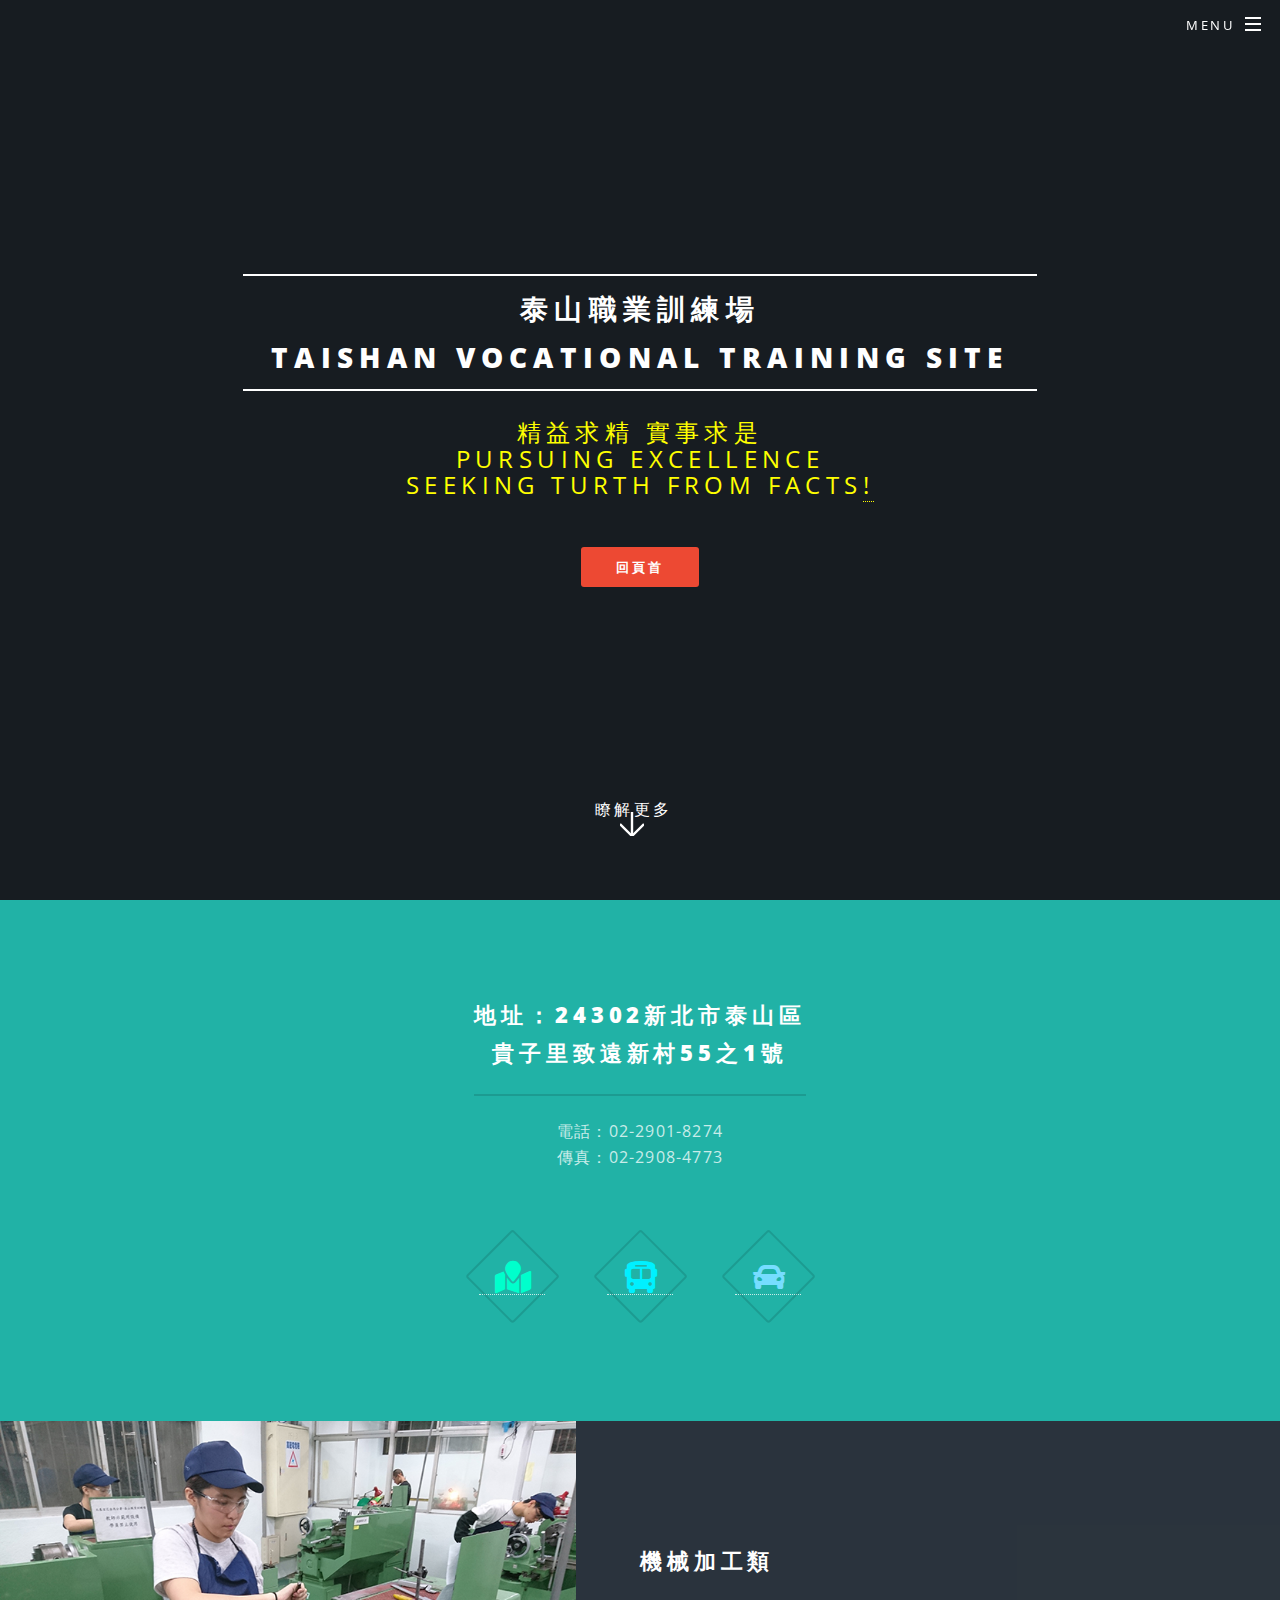
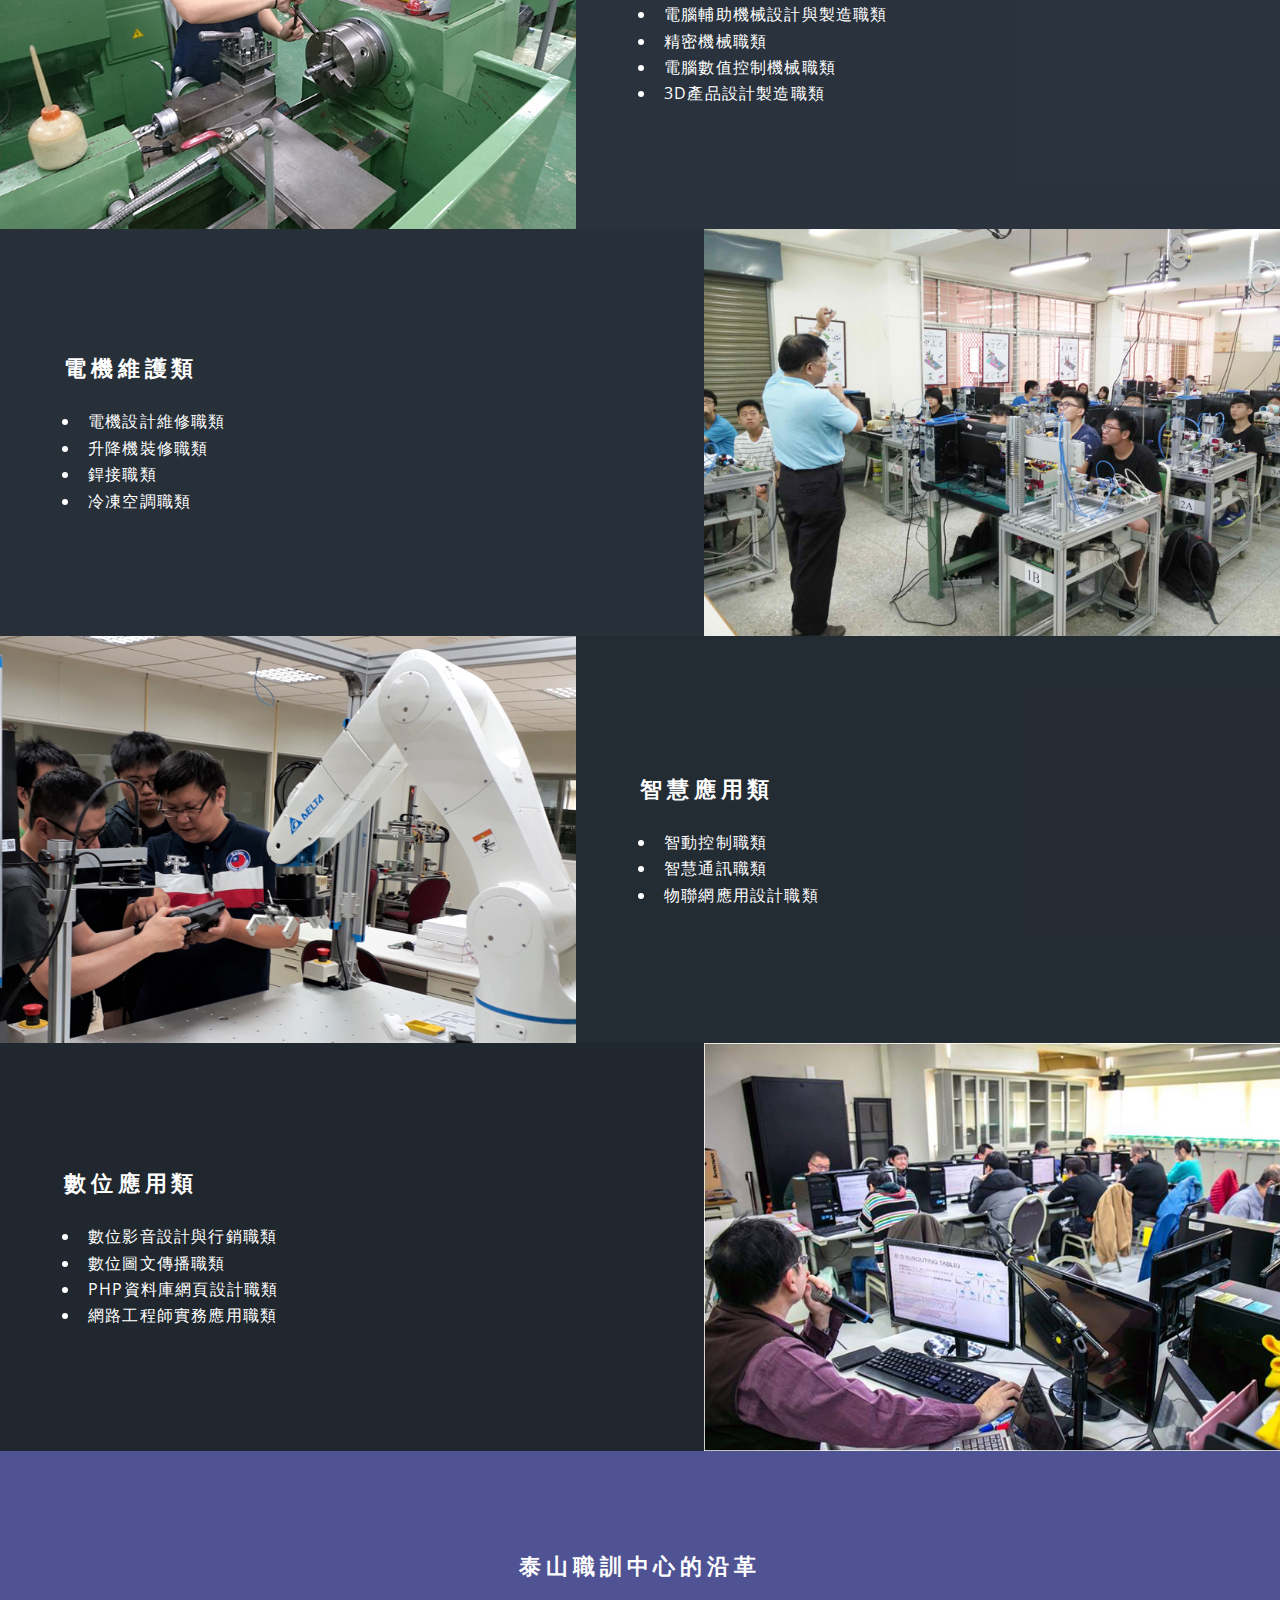
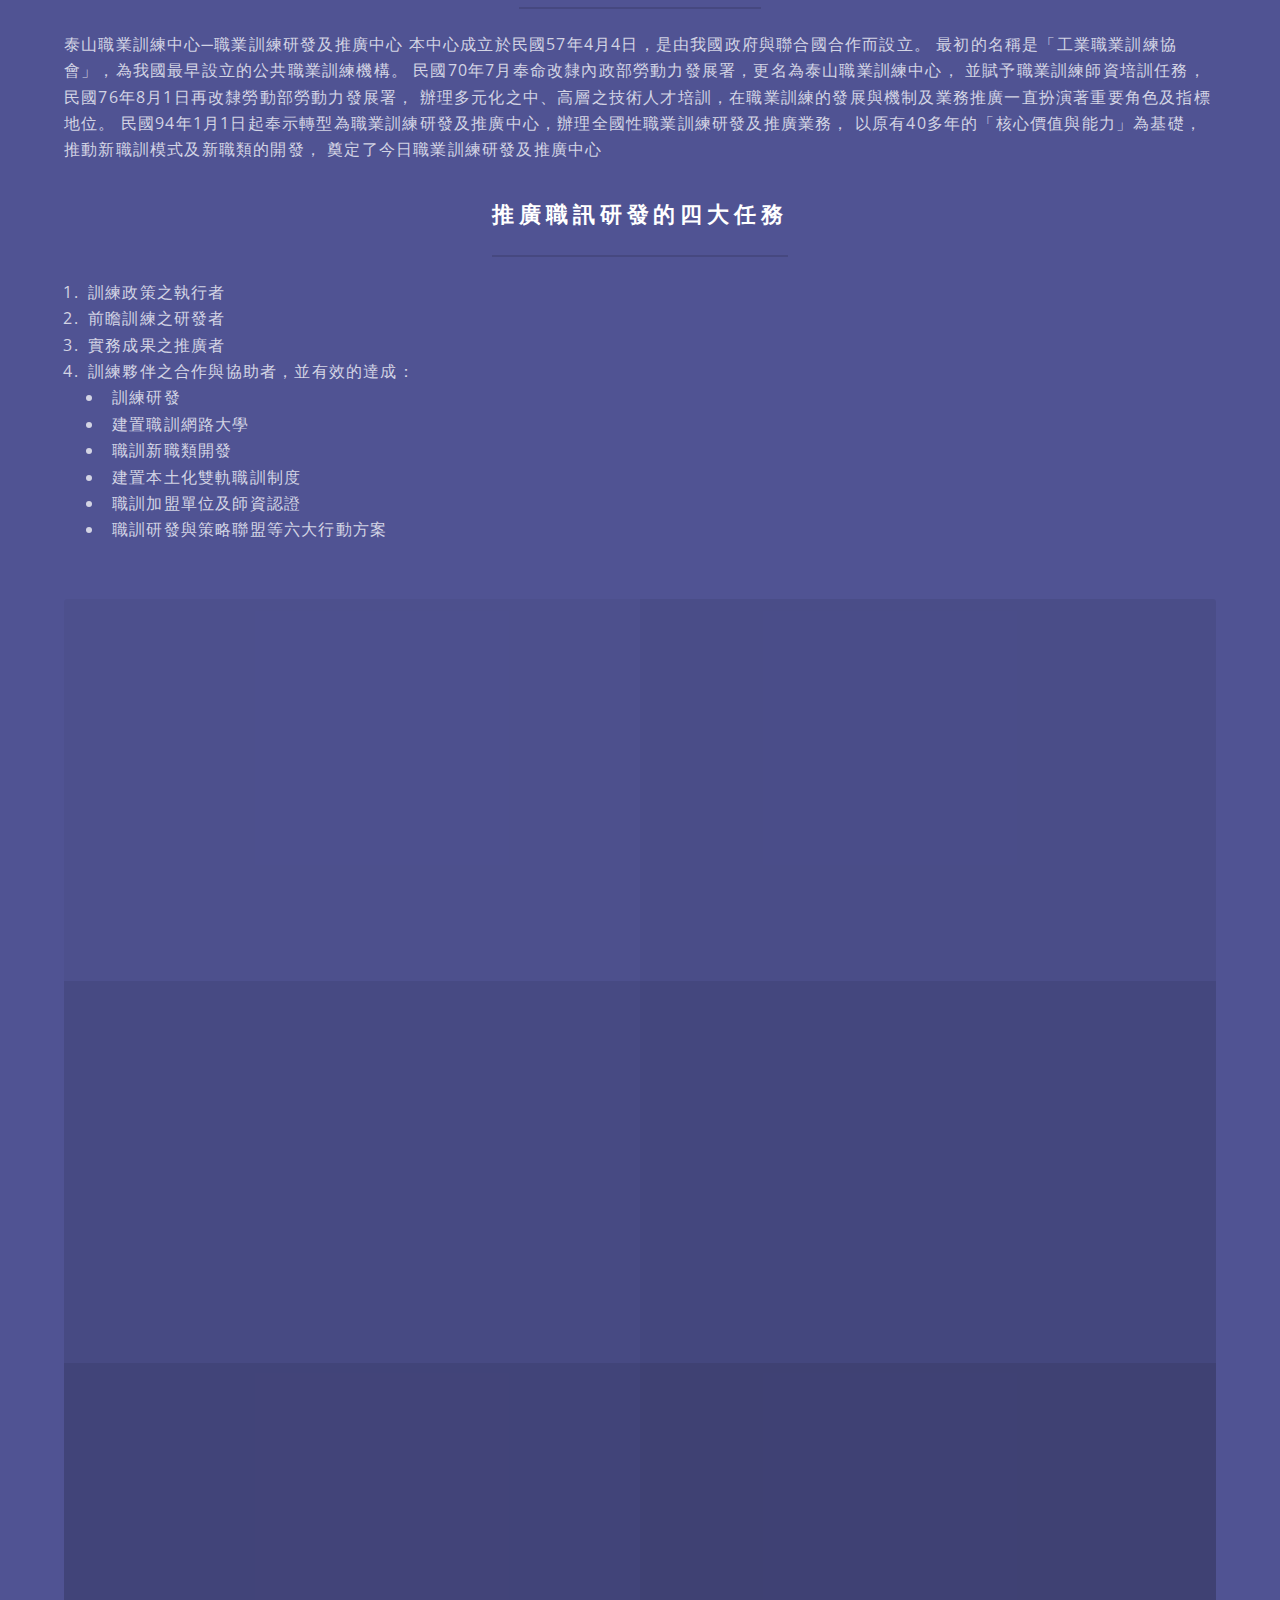
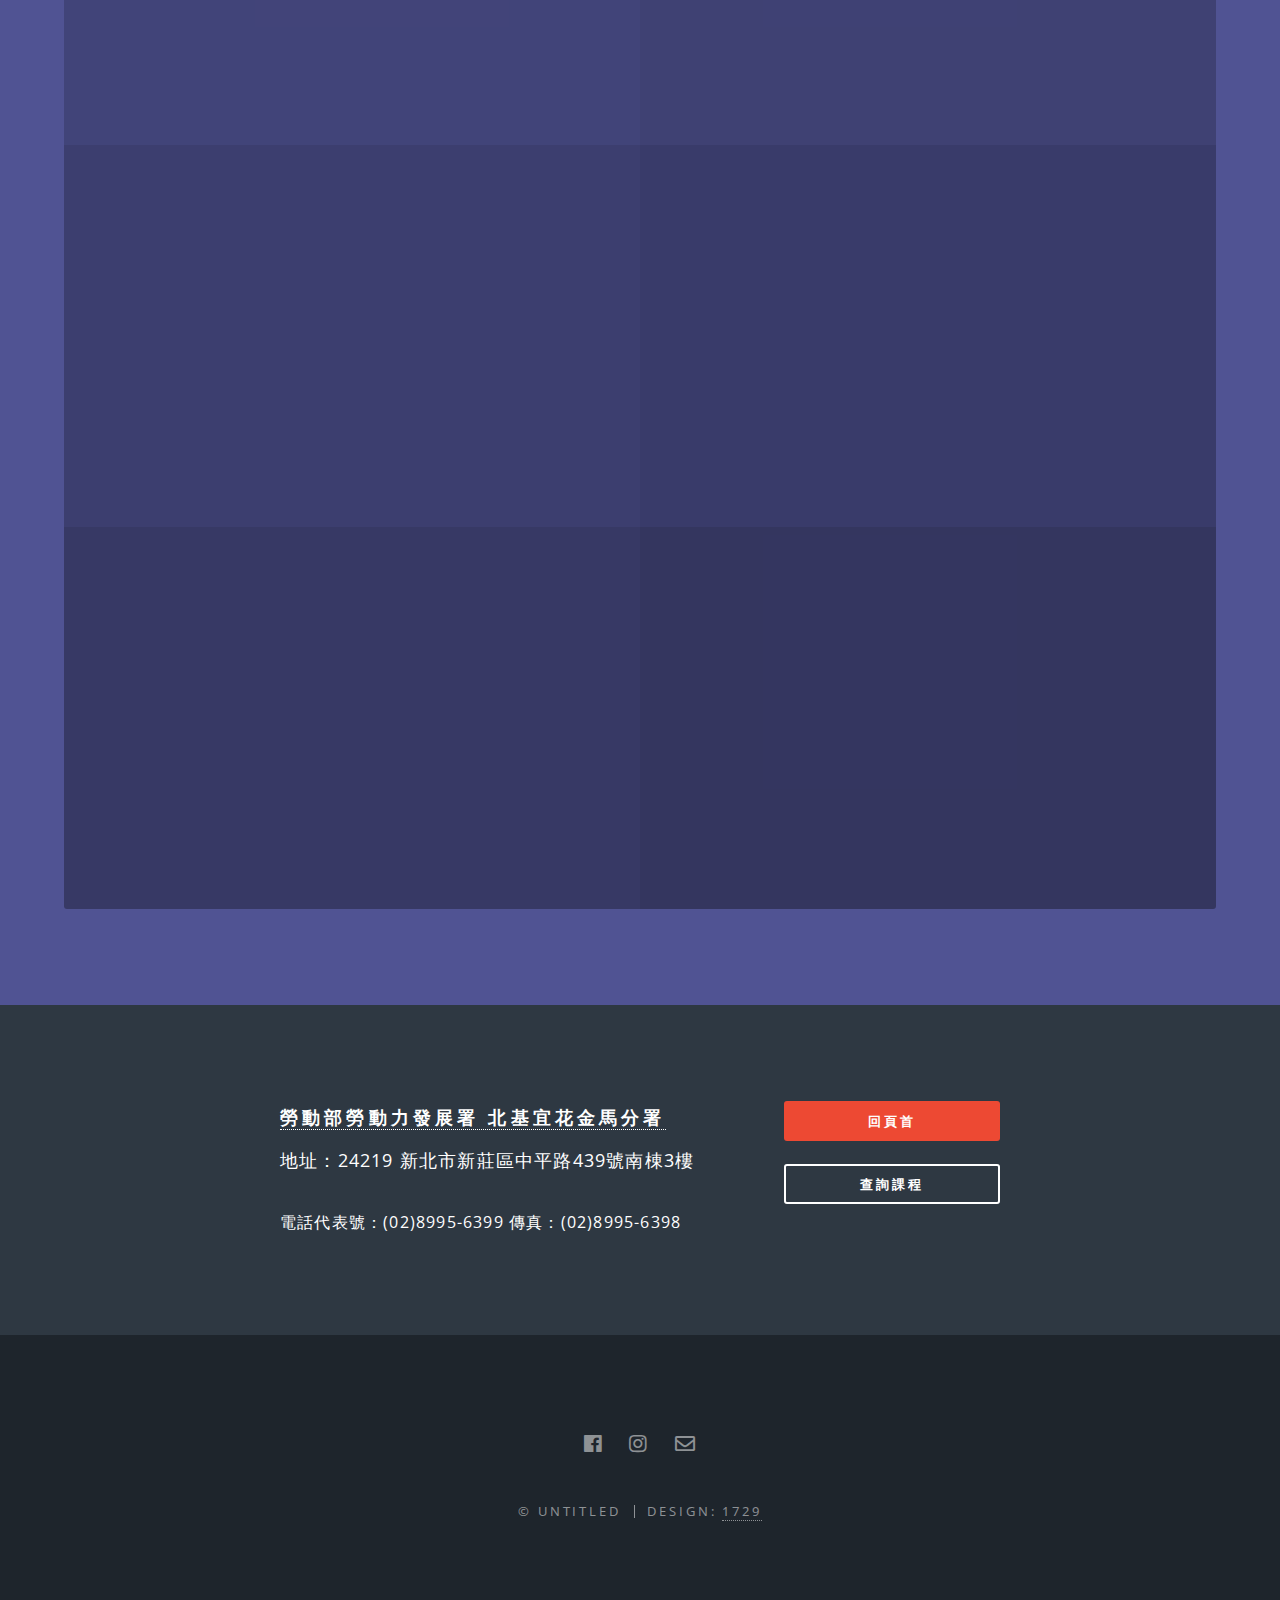
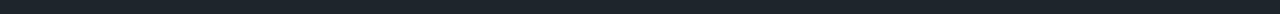
==== commit 7f0af6cb: "delete twitter & dribbble" ====
--- a/index.html
+++ b/index.html
@@ -152,9 +152,6 @@
 												
 							</header>
 
-								<!-- <table>
-									<tr>
-										<td> -->
 									<ul class="features">
 									<li>
 
@@ -162,89 +159,61 @@
 										</iframe>
 
 									</li>
-										<!-- </td>
-										<td> -->
-
+										
 									<li>
 										<iframe src="https://www.youtube.com/embed/jJR3KrQOwvY">
 										</iframe>	
 										
 									</li>									
-										<!-- </td>
-									</tr>
-									<tr>
-										<td> -->
-
+										
 									<li>
 										<iframe src="https://www.youtube.com/embed/4JOoItb6rP0">
 										</iframe>
 
 									</li>
-										<!-- </td>
-										<td> -->
-
+										
 									<li>
 										<iframe src="https://www.youtube.com/embed/BD8WkmTKiyU">
 										</iframe>	
 									
 									</li>									
-										<!-- </td>
-									</tr>
-									<tr>
-										<td> -->
-
+										
 									<li>
 										<iframe src="https://www.youtube.com/embed/joJWZptL0L8">
 										</iframe>
 
 									</li>
-										<!-- </td>
-										<td> -->
-
+										
 									<li>
 										<iframe src="https://www.youtube.com/embed/evecQAmyK-I">
 										</iframe>
 										
 									</li>										
-										<!-- </td>
-									</tr>	
-									<tr>
-										<td> -->
-
+										
 									<li>
 										<iframe src="https://www.youtube.com/embed/TQ0Nu27DsB0">
 										</iframe>
 
 									</li>
-										<!-- </td>
-										<td> -->
-
+										
 									<li>
 										<iframe src="https://www.youtube.com/embed/3if06ZEgUZ8">
 										</iframe>
 										
 									</li>										
-										<!-- </td>
-									</tr>
-									<tr>
-										<td> -->
-
+										
 									<li>
 										<iframe src="https://www.youtube.com/embed/YJl1FW72Jj8">
 										</iframe>
 
 									</li>
-										<!-- </td>
-										<td> -->
-
+									
 									<li>
 										<iframe src="https://www.youtube.com/embed/DzN1czwBaK4">
 										</iframe>	
 
 									</li>
-										<!-- </td>
-									</tr>
-								</table> -->
+
 							</div>
 					</section>
 
@@ -266,10 +235,10 @@
 				<!-- Footer -->
 					<footer id="footer">
 						<ul class="icons">
-							<li><a href="#" class="icon fab fa-twitter"><span class="label">Twitter</span></a></li>
-							<li><a href="#" class="icon fab fa-facebook"><span class="label">Facebook</span></a></li>
-							<li><a href="#" class="icon fab fa-instagram"><span class="label">Instagram</span></a></li>
-							<li><a href="#" class="icon fab fa-dribbble"><span class="label">Dribbble</span></a></li>
+							<!-- <li><a href="#" class="icon fab fa-twitter"><span class="label">Twitter</span></a></li> -->
+							<li><a href="https://www.facebook.com/tsvts/" target="_blank" title="泰山職業訓練場臉書" class="icon fab fa-facebook"><span class="label">Facebook</span></a></li>
+							<li><a href="https://www.instagram.com/explore/tags/%E6%B3%B0%E5%B1%B1%E8%81%B7%E8%A8%93/" target="_blank" title="泰山職業訓練場Instagram" class="icon fab fa-instagram"><span class="label">Instagram</span></a></li>
+							<!-- <li><a href="#" class="icon fab fa-dribbble"><span class="label">Dribbble</span></a></li> -->
 							<li><a href="#" class="icon far fa-envelope" title="連絡我們"><span class="label">Email</span></a></li>
 						</ul>
 						<ul class="copyright">
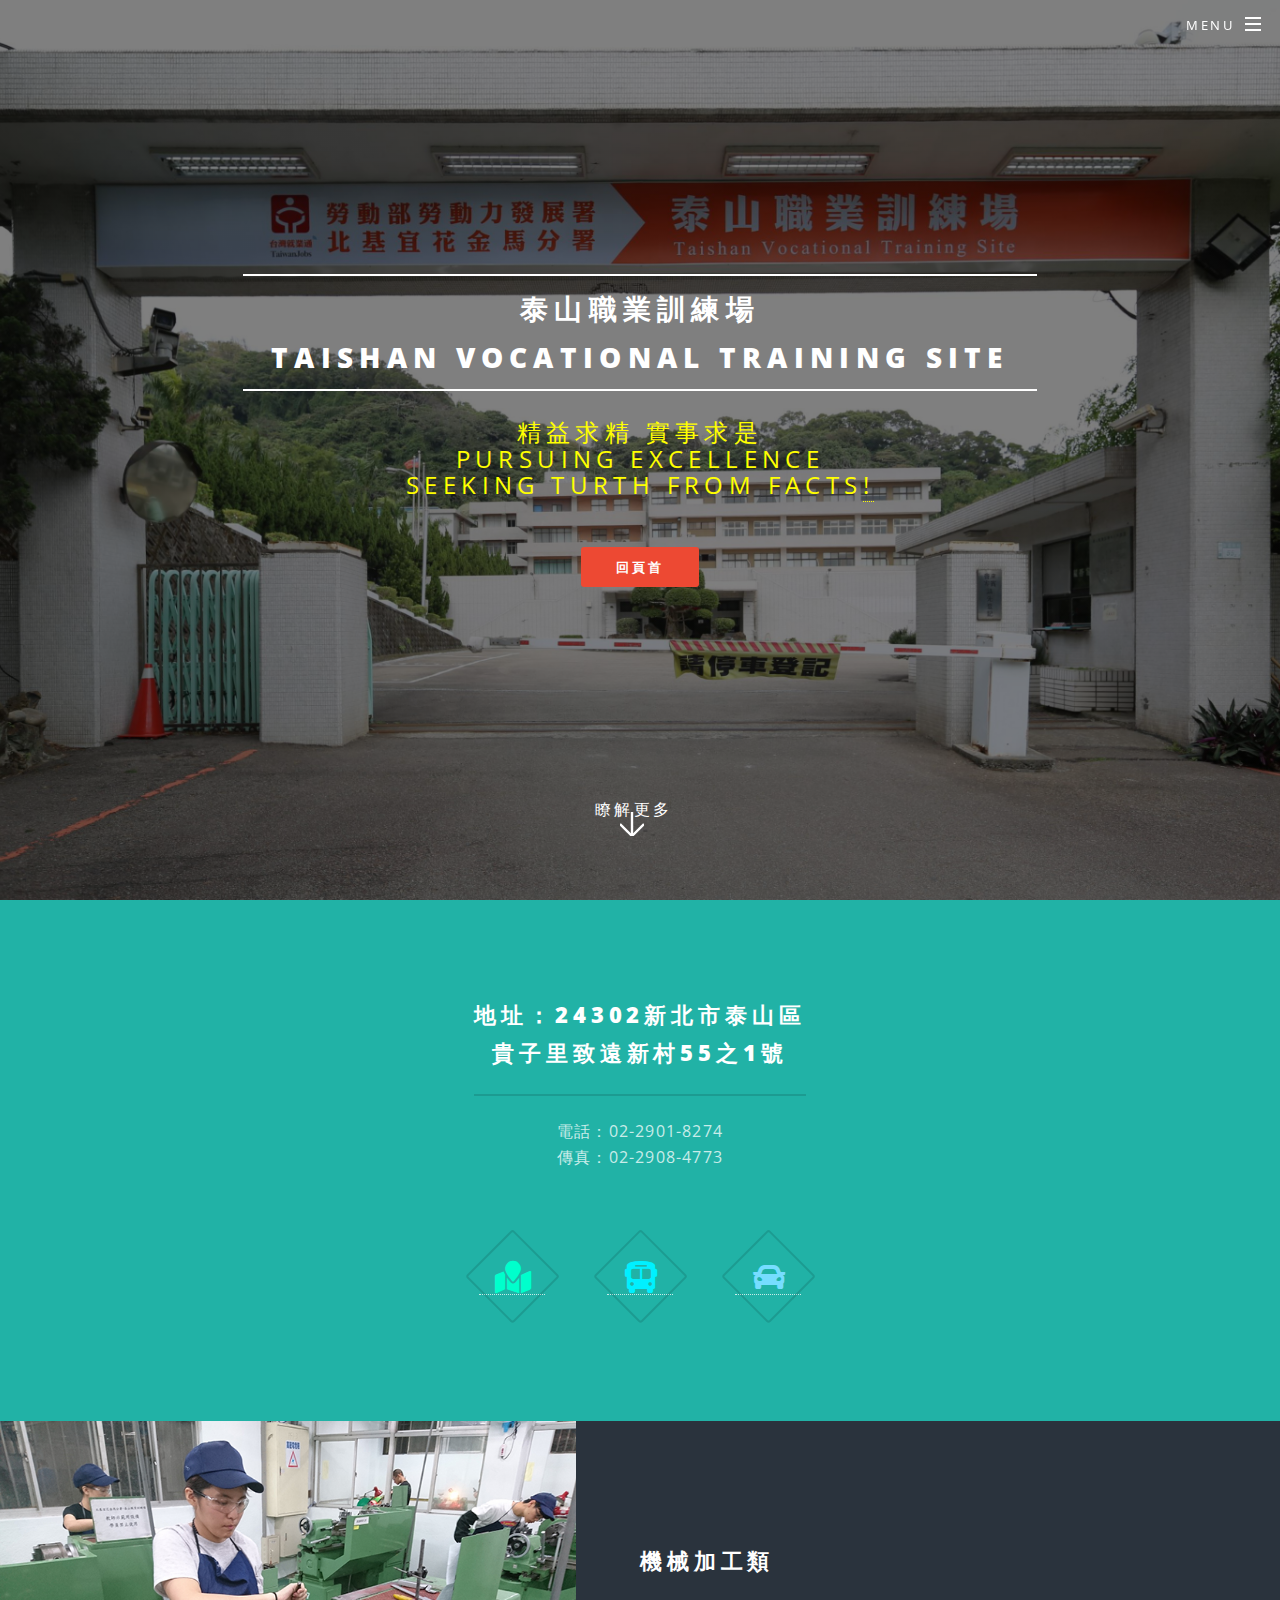
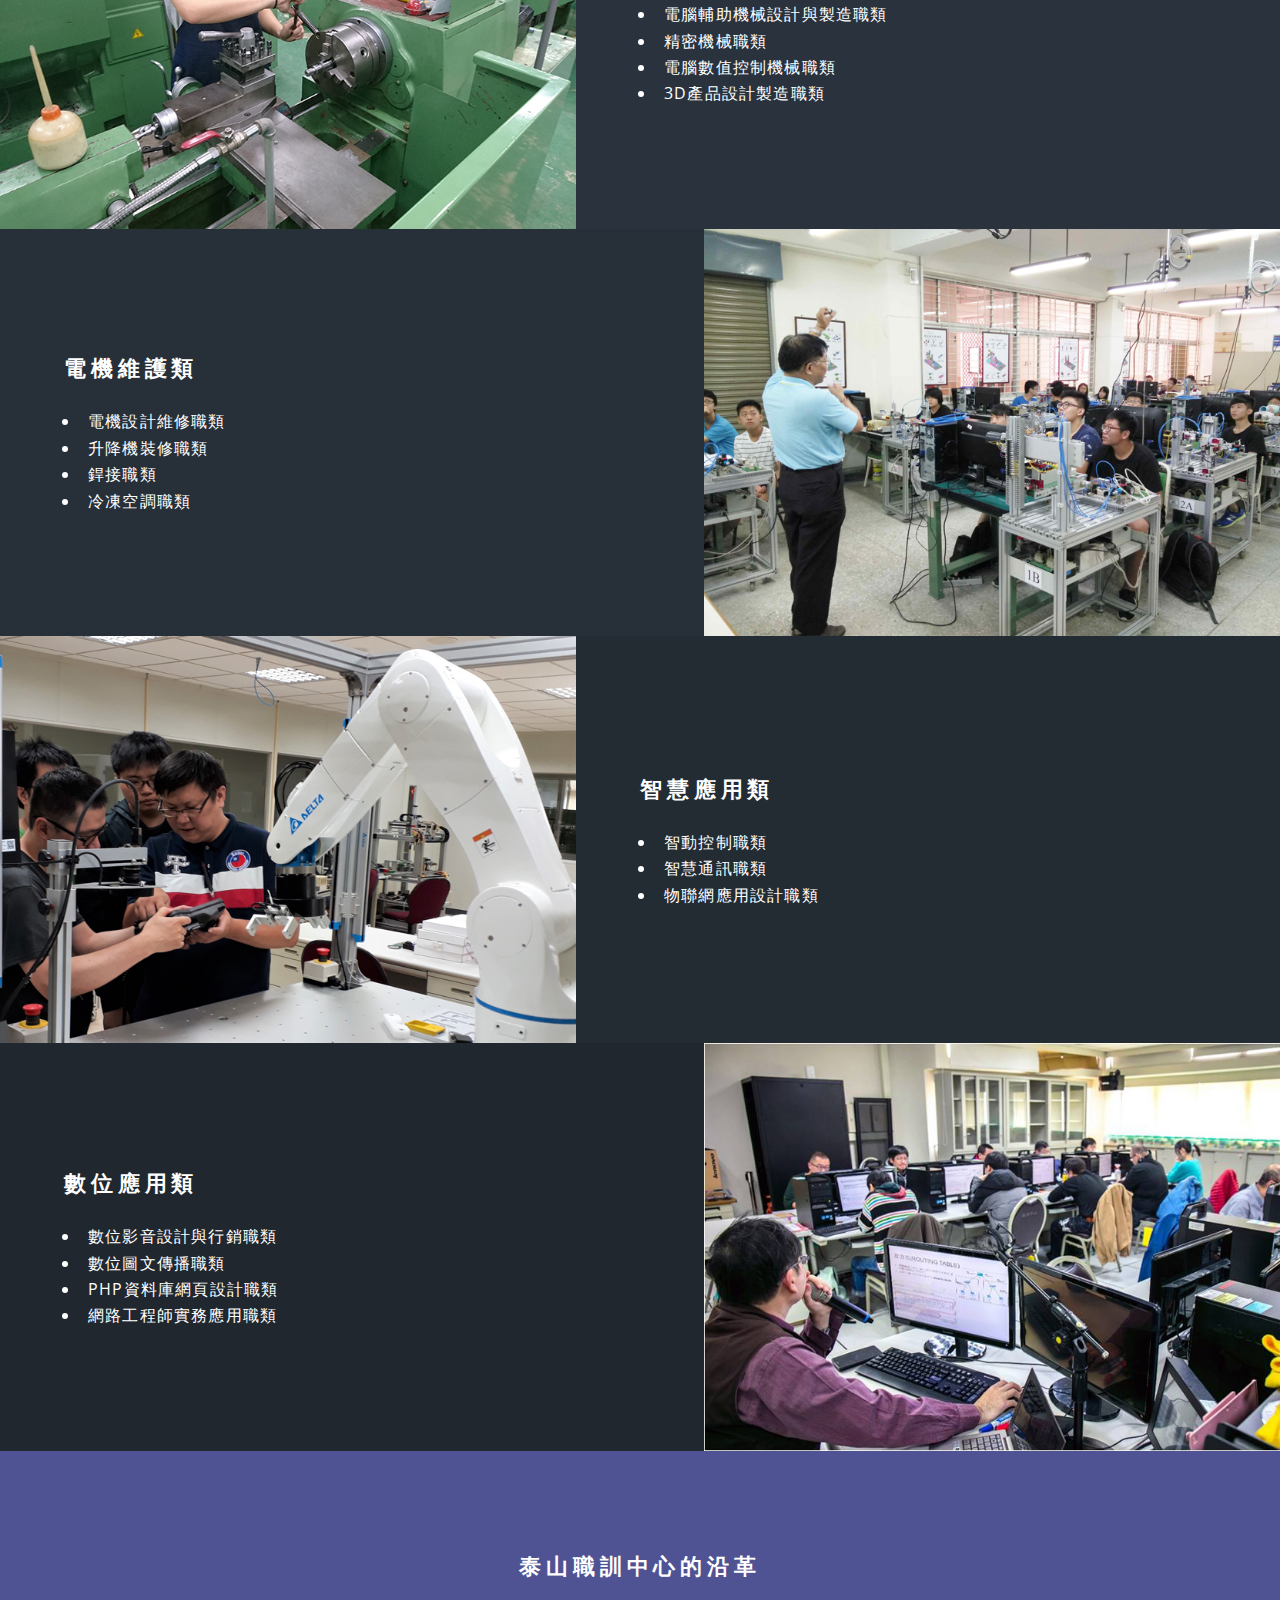
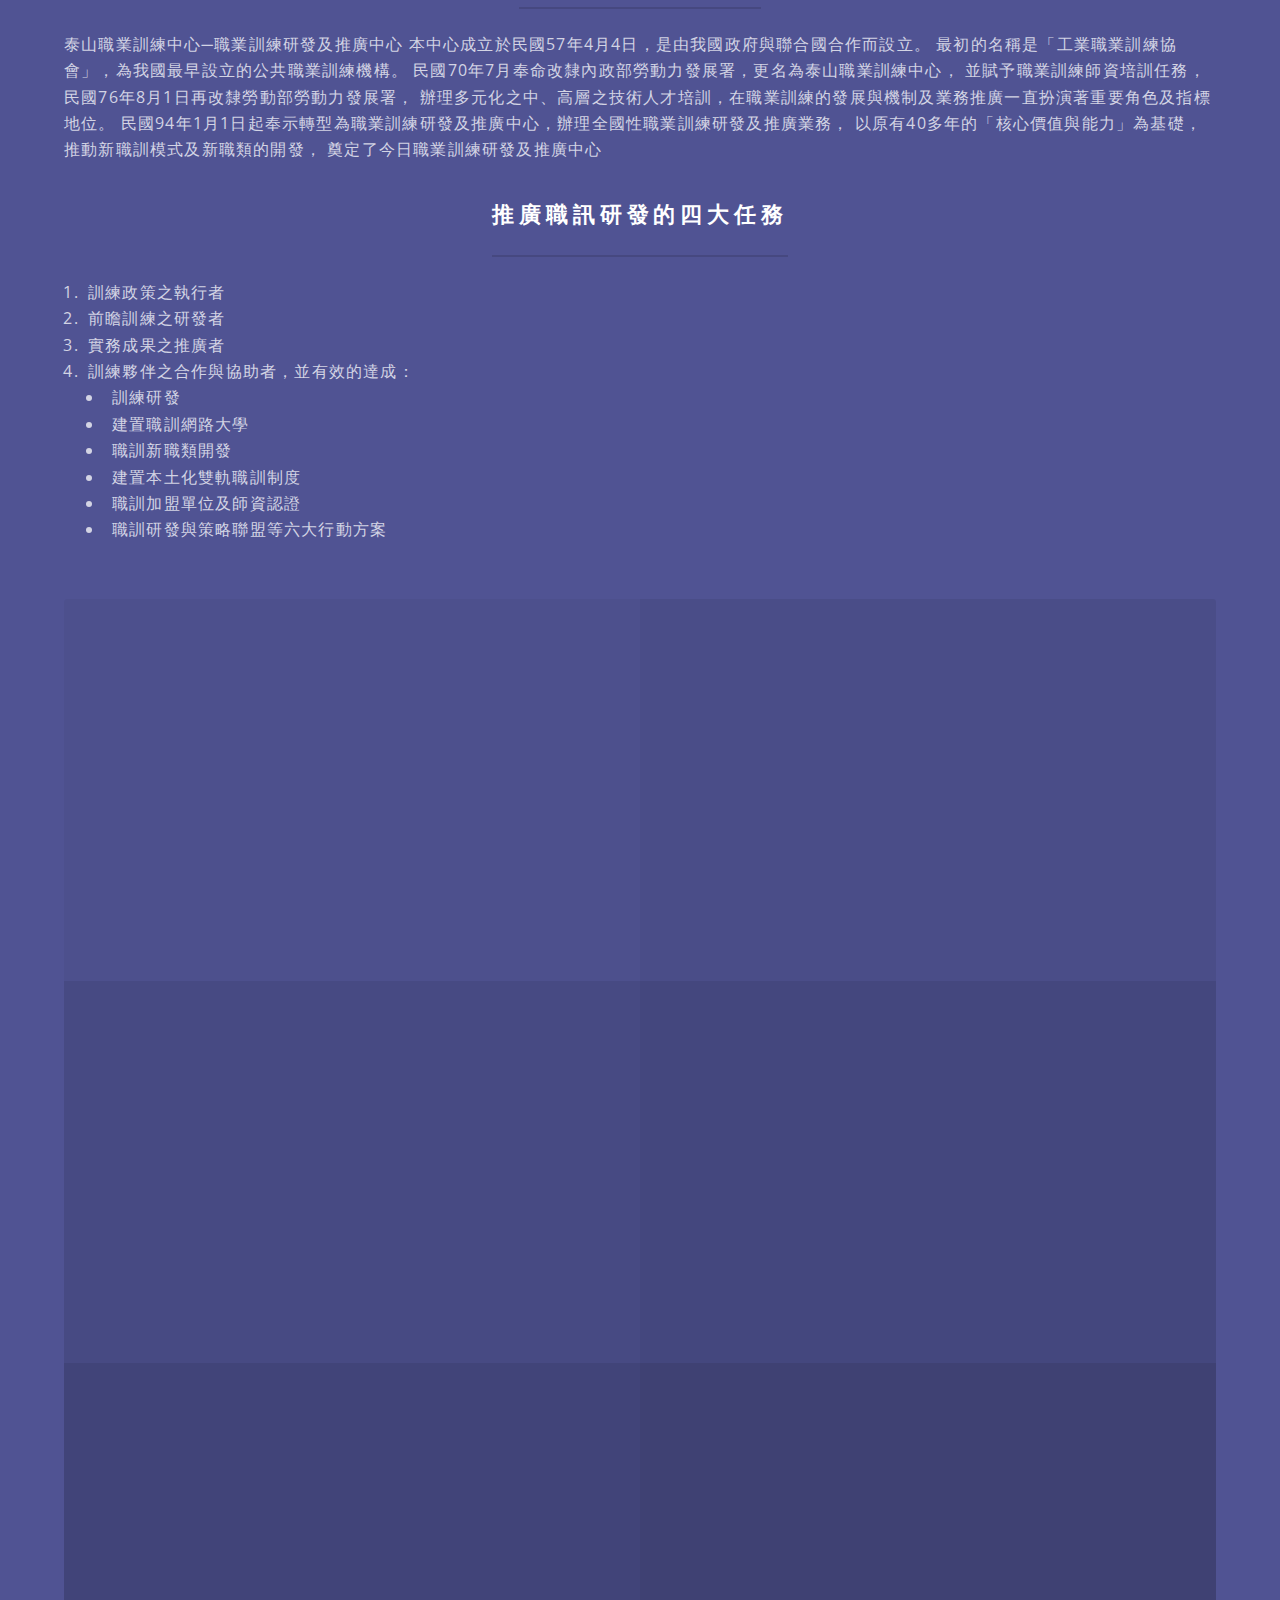
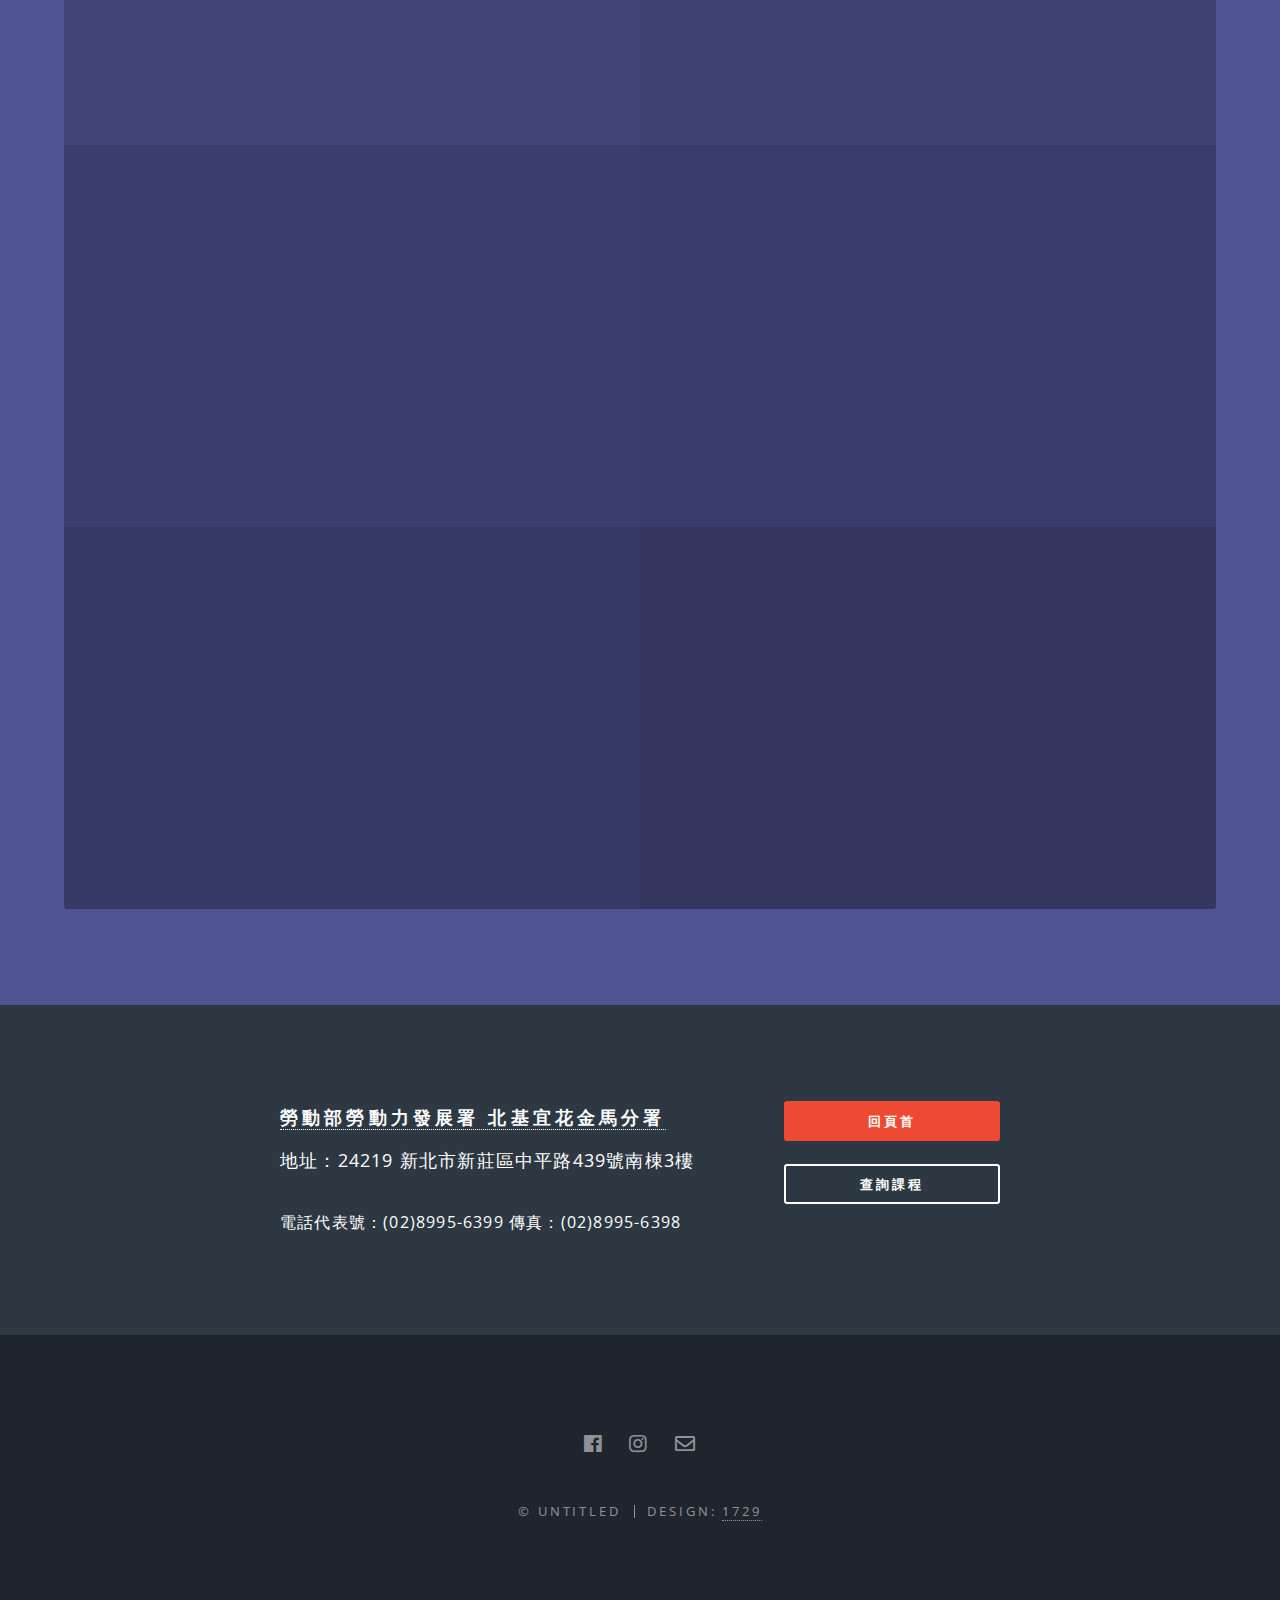
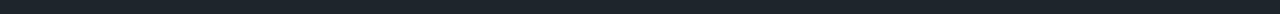
==== commit e5861160: "delete unnecessary link" ====
--- a/index.html
+++ b/index.html
@@ -11,7 +11,7 @@
 		<meta name="viewport" content="width=device-width, initial-scale=1, user-scalable=no" />
 		<link rel="stylesheet" href="assets/css/main.css" />
 		<link rel="stylesheet" href="assets/css/font-awesome.min.css">
-		<link rel="icon" type="image/icon" href="./images/icon_vocational.ico">
+		<link rel="icon" type="image/icon" href="./images/icon_WDA.ico">
 		<noscript><link rel="stylesheet" href="assets/css/noscript.css" /></noscript>
 	</head>
 	<body class="landing is-preload">
@@ -29,10 +29,7 @@
 									<div id="menu">
 										<ul>
 											<li><a href="index.html">Home</a></li>
-											<li><a href="generic.html">Generic</a></li>
-											<li><a href="elements.html">Elements</a></li>
-											<li><a href="#">Sign Up</a></li>
-											<li><a href="#">Log In</a></li>
+											
 										</ul>
 									</div>
 								</li>
--- a/assets/css/main.css
+++ b/assets/css/main.css
@@ -3432,7 +3432,7 @@
 		-webkit-transition: background-color 0.2s ease;
 		-ms-transition: background-color 0.2s ease;
 		transition: background-color 0.2s ease;
-		background: #2e3842;
+		background: #0000ff;
 		height: 3em;
 		left: 0;
 		line-height: 3em;
